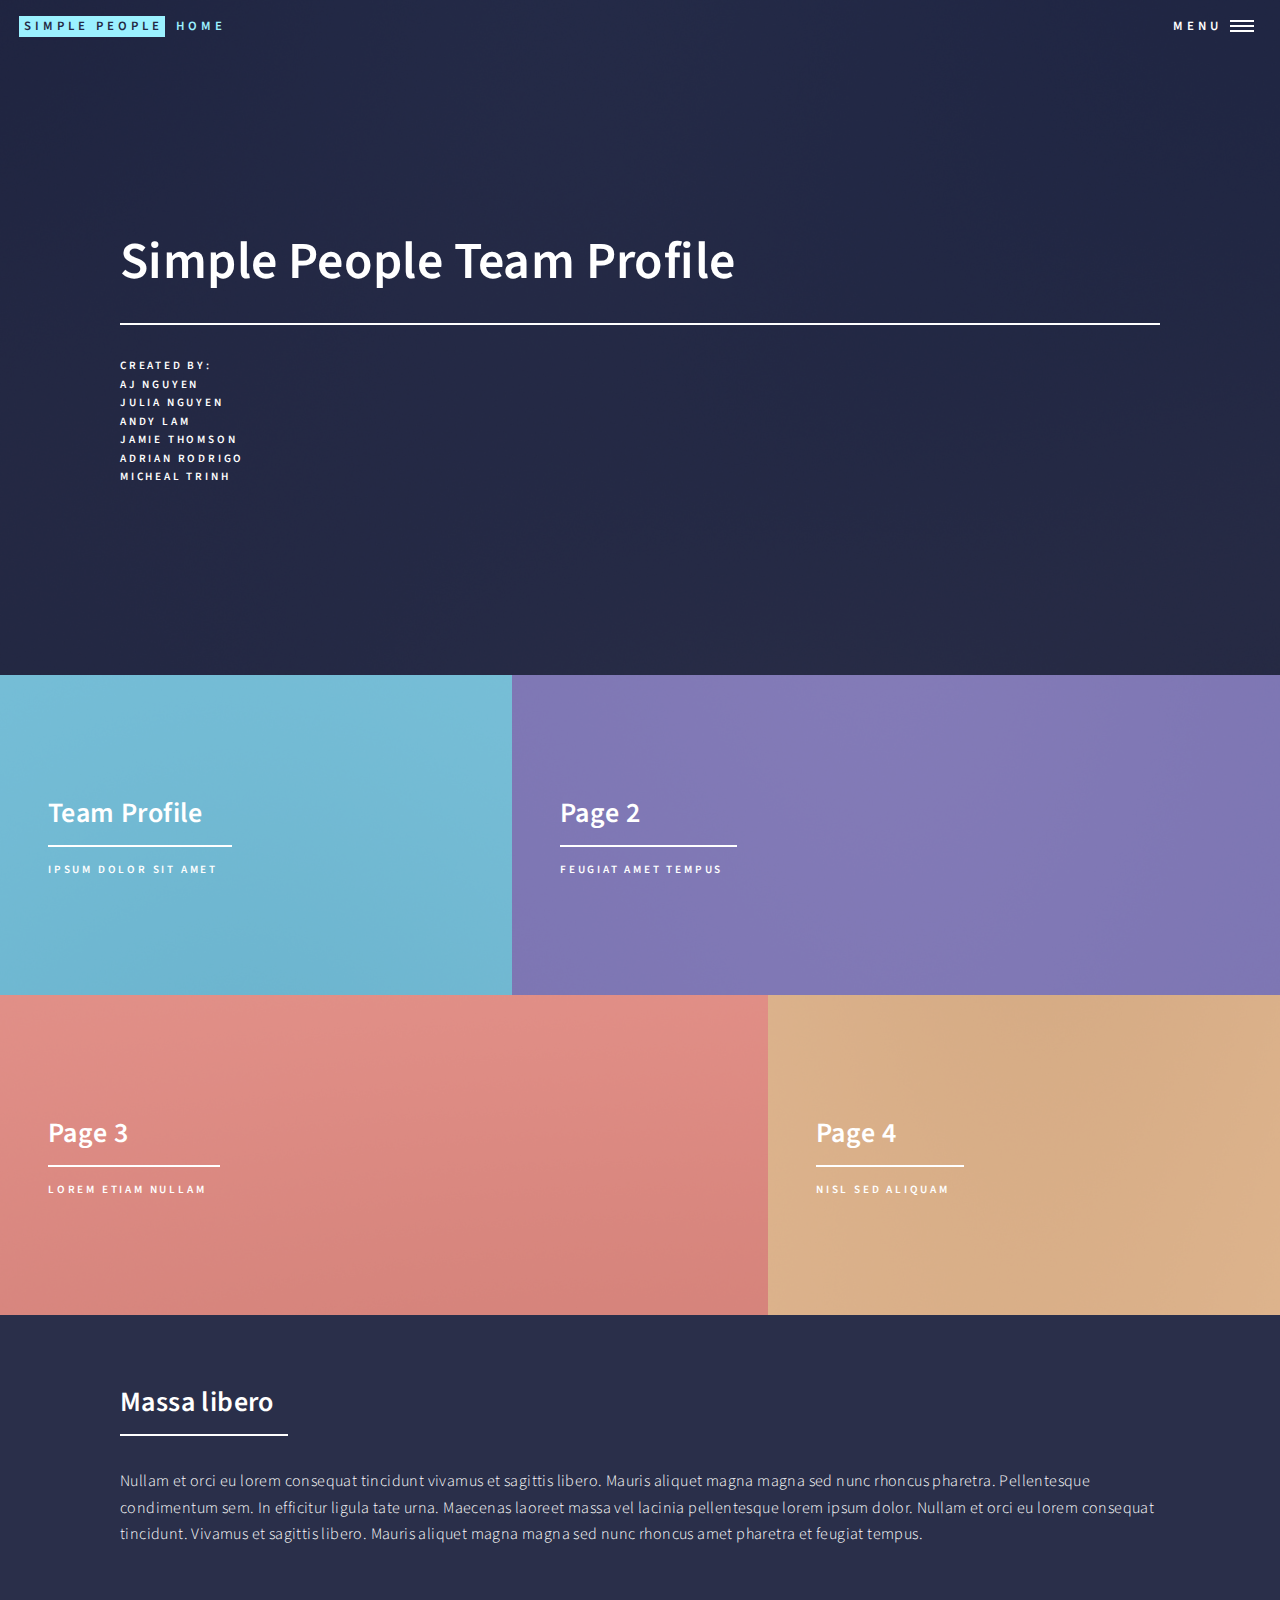
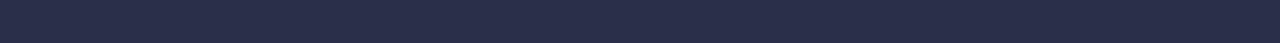
==== index.html @ db87f565 "remove Forty folder" ====
<!DOCTYPE HTML>
<!--
	Forty by HTML5 UP
	html5up.net | @ajlkn
	Free for personal and commercial use under the CCA 3.0 license (html5up.net/license)
-->
<html>
	<head>
		<title>Simple People - Home</title>
		<meta charset="utf-8" />
		<meta name="viewport" content="width=device-width, initial-scale=1, user-scalable=no" />
		<link rel="stylesheet" href="assets/css/main.css" />
		<noscript><link rel="stylesheet" href="assets/css/noscript.css" /></noscript>
	</head>
	<body class="is-preload">

		<!-- Wrapper -->
			<div id="wrapper">

				<!-- Header -->
					<header id="header" class="alt">
						<a href="index.html" class="logo"><strong>Simple People</strong> <span>Home</span></a>
						<nav>
							<a href="#menu">Menu</a>
						</nav>
					</header>

				<!-- Menu -->
					<nav id="menu">
						<ul class="links">
							<li><a href="index.html">Home</a></li>
							<li><a href="Team Profile.html">Team Profile</a></li>
							<li><a href="Page 2.html">Page 2</a></li>
							<li><a href="Page 3.html">Page 3</a></li>
							<li><a href="Page 4.html">Page 4</a></li>
						</ul>
						<ul class="actions stacked">
							<li><a href="#" class="button primary fit">Get Started</a></li>
							<li><a href="#" class="button fit">Log In</a></li>
						</ul>
					</nav>

				<!-- Banner -->
					<section id="banner" class="major">
						<div class="inner">
							<header class="major">
								<h1>Simple People Team Profile</h1>
							</header>
							<div class="content">
								<p>Created By:<br />
								AJ Nguyen<br/>
								Julia Nguyen<br/>
								Andy Lam<br/>
								Jamie Thomson<br/>
								Adrian Rodrigo<br/>
								Micheal Trinh<br/>
								</p>
							</div>
						</div>
					</section>

				<!-- Main -->
					<div id="main">

						<!-- One -->
							<section id="one" class="tiles">
								<article>
									<span class="image">
										<img src="images/pic01.jpg" alt="" />
									</span>
									<header class="major">
										<h3><a href="Team Profile.html" class="link">Team Profile</a></h3>
										<p>Ipsum dolor sit amet</p>
									</header>
								</article>
								<article>
									<span class="image">
										<img src="images/pic02.jpg" alt="" />
									</span>
									<header class="major">
										<h3><a href="Page 2.html" class="link">Page 2</a></h3>
										<p>feugiat amet tempus</p>
									</header>
								</article>
								<article>
									<span class="image">
										<img src="images/pic03.jpg" alt="" />
									</span>
									<header class="major">
										<h3><a href="Page 3.html" class="link">Page 3</a></h3>
										<p>Lorem etiam nullam</p>
									</header>
								</article>
								<article>
									<span class="image">
										<img src="images/pic04.jpg" alt="" />
									</span>
									<header class="major">
										<h3><a href="Page 4.html" class="link">Page 4</a></h3>
										<p>Nisl sed aliquam</p>
									<!--</header>
								</article>
								<article>
									<span class="image">
										<img src="images/pic05.jpg" alt="" />
									</span>
									<header class="major">
										<h3><a href="landing.html" class="link">Consequat</a></h3>
										<p>Ipsum dolor sit amet</p>
									</header>
								</article>
								<article>
									<span class="image">
										<img src="images/pic06.jpg" alt="" />
									</span>
									<header class="major">
										<h3><a href="landing.html" class="link">Etiam</a></h3>
										<p>Feugiat amet tempus</p>-->
									</header>
								</article>
							</section>

						<!-- Two -->
							<section id="two">
								<div class="inner">
									<header class="major">
										<h2>Massa libero</h2>
									</header>
									<p>Nullam et orci eu lorem consequat tincidunt vivamus et sagittis libero. Mauris aliquet magna magna sed nunc rhoncus pharetra. Pellentesque condimentum sem. In efficitur ligula tate urna. Maecenas laoreet massa vel lacinia pellentesque lorem ipsum dolor. Nullam et orci eu lorem consequat tincidunt. Vivamus et sagittis libero. Mauris aliquet magna magna sed nunc rhoncus amet pharetra et feugiat tempus.</p>
									<ul class="actions">
									</ul>
								</div>
							</section>

					</div>

				

		<!-- Scripts -->
			<script src="assets/js/jquery.min.js"></script>
			<script src="assets/js/jquery.scrolly.min.js"></script>
			<script src="assets/js/jquery.scrollex.min.js"></script>
			<script src="assets/js/browser.min.js"></script>
			<script src="assets/js/breakpoints.min.js"></script>
			<script src="assets/js/util.js"></script>
			<script src="assets/js/main.js"></script>

	</body>
</html>
---- assets/css/main.css ----
@import url(font-awesome.min.css);
@import url("https://fonts.googleapis.com/css?family=Source+Sans+Pro:300,300italic,600,600italic");

/*
	Forty by HTML5 UP
	html5up.net | @ajlkn
	Free for personal and commercial use under the CCA 3.0 license (html5up.net/license)
*/

html, body, div, span, applet, object,
iframe, h1, h2, h3, h4, h5, h6, p, blockquote,
pre, a, abbr, acronym, address, big, cite,
code, del, dfn, em, img, ins, kbd, q, s, samp,
small, strike, strong, sub, sup, tt, var, b,
u, i, center, dl, dt, dd, ol, ul, li, fieldset,
form, label, legend, table, caption, tbody,
tfoot, thead, tr, th, td, article, aside,
canvas, details, embed, figure, figcaption,
footer, header, hgroup, menu, nav, output, ruby,
section, summary, time, mark, audio, video {
	margin: 0;
	padding: 0;
	border: 0;
	font-size: 100%;
	font: inherit;
	vertical-align: baseline;}

article, aside, details, figcaption, figure,
footer, header, hgroup, menu, nav, section {
	display: block;}

body {
	line-height: 1;
}

ol, ul {
	list-style: none;
}

blockquote, q {
	quotes: none;
}

	blockquote:before, blockquote:after, q:before, q:after {
		content: '';
		content: none;
	}

table {
	border-collapse: collapse;
	border-spacing: 0;
}

body {
	-webkit-text-size-adjust: none;
}

mark {
	background-color: transparent;
	color: inherit;
}

input::-moz-focus-inner {
	border: 0;
	padding: 0;
}

input, select, textarea {
	-moz-appearance: none;
	-webkit-appearance: none;
	-ms-appearance: none;
	appearance: none;
}

/* Basic */

	@-ms-viewport {
		width: device-width;
	}

	body {
		-ms-overflow-style: scrollbar;
	}

	@media screen and (max-width: 480px) {

		html, body {
			min-width: 320px;
		}

	}

	html {
		box-sizing: border-box;
	}

	*, *:before, *:after {
		box-sizing: inherit;
	}

	body {
		background: #242943;
	}

		body.is-preload *, body.is-preload *:before, body.is-preload *:after {
			-moz-animation: none !important;
			-webkit-animation: none !important;
			-ms-animation: none !important;
			animation: none !important;
			-moz-transition: none !important;
			-webkit-transition: none !important;
			-ms-transition: none !important;
			transition: none !important;
		}

/* Type */

	body, input, select, textarea {
		color: #ffffff;
		font-family: "Source Sans Pro", Helvetica, sans-serif;
		font-size: 17pt;
		font-weight: 300;
		letter-spacing: 0.025em;
		line-height: 1.65;
	}

		@media screen and (max-width: 1680px) {

			body, input, select, textarea {
				font-size: 14pt;
			}

		}

		@media screen and (max-width: 1280px) {

			body, input, select, textarea {
				font-size: 12pt;
			}

		}

		@media screen and (max-width: 360px) {

			body, input, select, textarea {
				font-size: 11pt;
			}

		}

	a {
		-moz-transition: color 0.2s ease-in-out, border-bottom-color 0.2s ease-in-out;
		-webkit-transition: color 0.2s ease-in-out, border-bottom-color 0.2s ease-in-out;
		-ms-transition: color 0.2s ease-in-out, border-bottom-color 0.2s ease-in-out;
		transition: color 0.2s ease-in-out, border-bottom-color 0.2s ease-in-out;
		border-bottom: dotted 1px;
		color: inherit;
		text-decoration: none;
	}

		a:hover {
			border-bottom-color: transparent;
			color: #9bf1ff !important;
		}

		a:active {
			color: #53e3fb !important;
		}

	strong, b {
		color: #ffffff;
		font-weight: 600;
	}

	em, i {
		font-style: italic;
	}

	p {
		margin: 0 0 2em 0;
	}

	h1, h2, h3, h4, h5, h6 {
		color: #ffffff;
		font-weight: 600;
		line-height: 1.65;
		margin: 0 0 1em 0;
	}

		h1 a, h2 a, h3 a, h4 a, h5 a, h6 a {
			color: inherit;
			border-bottom: 0;
		}

	h1 {
		font-size: 2.5em;
	}

	h2 {
		font-size: 1.75em;
	}

	h3 {
		font-size: 1.35em;
	}

	h4 {
		font-size: 1.1em;
	}

	h5 {
		font-size: 0.9em;
	}

	h6 {
		font-size: 0.7em;
	}

	@media screen and (max-width: 736px) {

		h1 {
			font-size: 2em;
		}

		h2 {
			font-size: 1.5em;
		}

		h3 {
			font-size: 1.25em;
		}

	}

	sub {
		font-size: 0.8em;
		position: relative;
		top: 0.5em;
	}

	sup {
		font-size: 0.8em;
		position: relative;
		top: -0.5em;
	}

	blockquote {
		border-left: solid 4px rgba(212, 212, 255, 0.1);
		font-style: italic;
		margin: 0 0 2em 0;
		padding: 0.5em 0 0.5em 2em;
	}

	code {
		background: rgba(212, 212, 255, 0.035);
		font-family: "Courier New", monospace;
		font-size: 0.9em;
		margin: 0 0.25em;
		padding: 0.25em 0.65em;
	}

	pre {
		-webkit-overflow-scrolling: touch;
		font-family: "Courier New", monospace;
		font-size: 0.9em;
		margin: 0 0 2em 0;
	}

		pre code {
			display: block;
			line-height: 1.75;
			padding: 1em 1.5em;
			overflow-x: auto;
		}

	hr {
		border: 0;
		border-bottom: solid 1px rgba(212, 212, 255, 0.1);
		margin: 2em 0;
	}

		hr.major {
			margin: 3em 0;
		}

	.align-left {
		text-align: left;
	}

	.align-center {
		text-align: center;
	}

	.align-right {
		text-align: right;
	}

/* Row */

	.row {
		display: flex;
		flex-wrap: wrap;
		box-sizing: border-box;
		align-items: stretch;
	}

		.row > * {
			box-sizing: border-box;
		}

		.row.gtr-uniform > * > :last-child {
			margin-bottom: 0;
		}

		.row.aln-left {
			justify-content: flex-start;
		}

		.row.aln-center {
			justify-content: center;
		}

		.row.aln-right {
			justify-content: flex-end;
		}

		.row.aln-top {
			align-items: flex-start;
		}

		.row.aln-middle {
			align-items: center;
		}

		.row.aln-bottom {
			align-items: flex-end;
		}

		.row > .imp {
			order: -1;
		}

		.row > .col-1 {
			width: 8.3333333333%;
		}

		.row > .off-1 {
			margin-left: 8.3333333333%;
		}

		.row > .col-2 {
			width: 16.6666666667%;
		}

		.row > .off-2 {
			margin-left: 16.6666666667%;
		}

		.row > .col-3 {
			width: 25%;
		}

		.row > .off-3 {
			margin-left: 25%;
		}

		.row > .col-4 {
			width: 33.3333333333%;
		}

		.row > .off-4 {
			margin-left: 33.3333333333%;
		}

		.row > .col-5 {
			width: 41.6666666667%;
		}

		.row > .off-5 {
			margin-left: 41.6666666667%;
		}

		.row > .col-6 {
			width: 50%;
		}

		.row > .off-6 {
			margin-left: 50%;
		}

		.row > .col-7 {
			width: 58.3333333333%;
		}

		.row > .off-7 {
			margin-left: 58.3333333333%;
		}

		.row > .col-8 {
			width: 66.6666666667%;
		}

		.row > .off-8 {
			margin-left: 66.6666666667%;
		}

		.row > .col-9 {
			width: 75%;
		}

		.row > .off-9 {
			margin-left: 75%;
		}

		.row > .col-10 {
			width: 83.3333333333%;
		}

		.row > .off-10 {
			margin-left: 83.3333333333%;
		}

		.row > .col-11 {
			width: 91.6666666667%;
		}

		.row > .off-11 {
			margin-left: 91.6666666667%;
		}

		.row > .col-12 {
			width: 100%;
		}

		.row > .off-12 {
			margin-left: 100%;
		}

		.row.gtr-0 {
			margin-top: 0;
			margin-left: 0em;
		}

			.row.gtr-0 > * {
				padding: 0 0 0 0em;
			}

			.row.gtr-0.gtr-uniform {
				margin-top: 0em;
			}

				.row.gtr-0.gtr-uniform > * {
					padding-top: 0em;
				}

		.row.gtr-25 {
			margin-top: 0;
			margin-left: -0.5em;
		}

			.row.gtr-25 > * {
				padding: 0 0 0 0.5em;
			}

			.row.gtr-25.gtr-uniform {
				margin-top: -0.5em;
			}

				.row.gtr-25.gtr-uniform > * {
					padding-top: 0.5em;
				}

		.row.gtr-50 {
			margin-top: 0;
			margin-left: -1em;
		}

			.row.gtr-50 > * {
				padding: 0 0 0 1em;
			}

			.row.gtr-50.gtr-uniform {
				margin-top: -1em;
			}

				.row.gtr-50.gtr-uniform > * {
					padding-top: 1em;
				}

		.row {
			margin-top: 0;
			margin-left: -2em;
		}

			.row > * {
				padding: 0 0 0 2em;
			}

			.row.gtr-uniform {
				margin-top: -2em;
			}

				.row.gtr-uniform > * {
					padding-top: 2em;
				}

		.row.gtr-150 {
			margin-top: 0;
			margin-left: -3em;
		}

			.row.gtr-150 > * {
				padding: 0 0 0 3em;
			}

			.row.gtr-150.gtr-uniform {
				margin-top: -3em;
			}

				.row.gtr-150.gtr-uniform > * {
					padding-top: 3em;
				}

		.row.gtr-200 {
			margin-top: 0;
			margin-left: -4em;
		}

			.row.gtr-200 > * {
				padding: 0 0 0 4em;
			}

			.row.gtr-200.gtr-uniform {
				margin-top: -4em;
			}

				.row.gtr-200.gtr-uniform > * {
					padding-top: 4em;
				}

		@media screen and (max-width: 1680px) {

			.row {
				display: flex;
				flex-wrap: wrap;
				box-sizing: border-box;
				align-items: stretch;
			}

				.row > * {
					box-sizing: border-box;
				}

				.row.gtr-uniform > * > :last-child {
					margin-bottom: 0;
				}

				.row.aln-left {
					justify-content: flex-start;
				}

				.row.aln-center {
					justify-content: center;
				}

				.row.aln-right {
					justify-content: flex-end;
				}

				.row.aln-top {
					align-items: flex-start;
				}

				.row.aln-middle {
					align-items: center;
				}

				.row.aln-bottom {
					align-items: flex-end;
				}

				.row > .imp-xlarge {
					order: -1;
				}

				.row > .col-1-xlarge {
					width: 8.3333333333%;
				}

				.row > .off-1-xlarge {
					margin-left: 8.3333333333%;
				}

				.row > .col-2-xlarge {
					width: 16.6666666667%;
				}

				.row > .off-2-xlarge {
					margin-left: 16.6666666667%;
				}

				.row > .col-3-xlarge {
					width: 25%;
				}

				.row > .off-3-xlarge {
					margin-left: 25%;
				}

				.row > .col-4-xlarge {
					width: 33.3333333333%;
				}

				.row > .off-4-xlarge {
					margin-left: 33.3333333333%;
				}

				.row > .col-5-xlarge {
					width: 41.6666666667%;
				}

				.row > .off-5-xlarge {
					margin-left: 41.6666666667%;
				}

				.row > .col-6-xlarge {
					width: 50%;
				}

				.row > .off-6-xlarge {
					margin-left: 50%;
				}

				.row > .col-7-xlarge {
					width: 58.3333333333%;
				}

				.row > .off-7-xlarge {
					margin-left: 58.3333333333%;
				}

				.row > .col-8-xlarge {
					width: 66.6666666667%;
				}

				.row > .off-8-xlarge {
					margin-left: 66.6666666667%;
				}

				.row > .col-9-xlarge {
					width: 75%;
				}

				.row > .off-9-xlarge {
					margin-left: 75%;
				}

				.row > .col-10-xlarge {
					width: 83.3333333333%;
				}

				.row > .off-10-xlarge {
					margin-left: 83.3333333333%;
				}

				.row > .col-11-xlarge {
					width: 91.6666666667%;
				}

				.row > .off-11-xlarge {
					margin-left: 91.6666666667%;
				}

				.row > .col-12-xlarge {
					width: 100%;
				}

				.row > .off-12-xlarge {
					margin-left: 100%;
				}

				.row.gtr-0 {
					margin-top: 0;
					margin-left: 0em;
				}

					.row.gtr-0 > * {
						padding: 0 0 0 0em;
					}

					.row.gtr-0.gtr-uniform {
						margin-top: 0em;
					}

						.row.gtr-0.gtr-uniform > * {
							padding-top: 0em;
						}

				.row.gtr-25 {
					margin-top: 0;
					margin-left: -0.5em;
				}

					.row.gtr-25 > * {
						padding: 0 0 0 0.5em;
					}

					.row.gtr-25.gtr-uniform {
						margin-top: -0.5em;
					}

						.row.gtr-25.gtr-uniform > * {
							padding-top: 0.5em;
						}

				.row.gtr-50 {
					margin-top: 0;
					margin-left: -1em;
				}

					.row.gtr-50 > * {
						padding: 0 0 0 1em;
					}

					.row.gtr-50.gtr-uniform {
						margin-top: -1em;
					}

						.row.gtr-50.gtr-uniform > * {
							padding-top: 1em;
						}

				.row {
					margin-top: 0;
					margin-left: -2em;
				}

					.row > * {
						padding: 0 0 0 2em;
					}

					.row.gtr-uniform {
						margin-top: -2em;
					}

						.row.gtr-uniform > * {
							padding-top: 2em;
						}

				.row.gtr-150 {
					margin-top: 0;
					margin-left: -3em;
				}

					.row.gtr-150 > * {
						padding: 0 0 0 3em;
					}

					.row.gtr-150.gtr-uniform {
						margin-top: -3em;
					}

						.row.gtr-150.gtr-uniform > * {
							padding-top: 3em;
						}

				.row.gtr-200 {
					margin-top: 0;
					margin-left: -4em;
				}

					.row.gtr-200 > * {
						padding: 0 0 0 4em;
					}

					.row.gtr-200.gtr-uniform {
						margin-top: -4em;
					}

						.row.gtr-200.gtr-uniform > * {
							padding-top: 4em;
						}

		}

		@media screen and (max-width: 1280px) {

			.row {
				display: flex;
				flex-wrap: wrap;
				box-sizing: border-box;
				align-items: stretch;
			}

				.row > * {
					box-sizing: border-box;
				}

				.row.gtr-uniform > * > :last-child {
					margin-bottom: 0;
				}

				.row.aln-left {
					justify-content: flex-start;
				}

				.row.aln-center {
					justify-content: center;
				}

				.row.aln-right {
					justify-content: flex-end;
				}

				.row.aln-top {
					align-items: flex-start;
				}

				.row.aln-middle {
					align-items: center;
				}

				.row.aln-bottom {
					align-items: flex-end;
				}

				.row > .imp-large {
					order: -1;
				}

				.row > .col-1-large {
					width: 8.3333333333%;
				}

				.row > .off-1-large {
					margin-left: 8.3333333333%;
				}

				.row > .col-2-large {
					width: 16.6666666667%;
				}

				.row > .off-2-large {
					margin-left: 16.6666666667%;
				}

				.row > .col-3-large {
					width: 25%;
				}

				.row > .off-3-large {
					margin-left: 25%;
				}

				.row > .col-4-large {
					width: 33.3333333333%;
				}

				.row > .off-4-large {
					margin-left: 33.3333333333%;
				}

				.row > .col-5-large {
					width: 41.6666666667%;
				}

				.row > .off-5-large {
					margin-left: 41.6666666667%;
				}

				.row > .col-6-large {
					width: 50%;
				}

				.row > .off-6-large {
					margin-left: 50%;
				}

				.row > .col-7-large {
					width: 58.3333333333%;
				}

				.row > .off-7-large {
					margin-left: 58.3333333333%;
				}

				.row > .col-8-large {
					width: 66.6666666667%;
				}

				.row > .off-8-large {
					margin-left: 66.6666666667%;
				}

				.row > .col-9-large {
					width: 75%;
				}

				.row > .off-9-large {
					margin-left: 75%;
				}

				.row > .col-10-large {
					width: 83.3333333333%;
				}

				.row > .off-10-large {
					margin-left: 83.3333333333%;
				}

				.row > .col-11-large {
					width: 91.6666666667%;
				}

				.row > .off-11-large {
					margin-left: 91.6666666667%;
				}

				.row > .col-12-large {
					width: 100%;
				}

				.row > .off-12-large {
					margin-left: 100%;
				}

				.row.gtr-0 {
					margin-top: 0;
					margin-left: 0em;
				}

					.row.gtr-0 > * {
						padding: 0 0 0 0em;
					}

					.row.gtr-0.gtr-uniform {
						margin-top: 0em;
					}

						.row.gtr-0.gtr-uniform > * {
							padding-top: 0em;
						}

				.row.gtr-25 {
					margin-top: 0;
					margin-left: -0.375em;
				}

					.row.gtr-25 > * {
						padding: 0 0 0 0.375em;
					}

					.row.gtr-25.gtr-uniform {
						margin-top: -0.375em;
					}

						.row.gtr-25.gtr-uniform > * {
							padding-top: 0.375em;
						}

				.row.gtr-50 {
					margin-top: 0;
					margin-left: -0.75em;
				}

					.row.gtr-50 > * {
						padding: 0 0 0 0.75em;
					}

					.row.gtr-50.gtr-uniform {
						margin-top: -0.75em;
					}

						.row.gtr-50.gtr-uniform > * {
							padding-top: 0.75em;
						}

				.row {
					margin-top: 0;
					margin-left: -1.5em;
				}

					.row > * {
						padding: 0 0 0 1.5em;
					}

					.row.gtr-uniform {
						margin-top: -1.5em;
					}

						.row.gtr-uniform > * {
							padding-top: 1.5em;
						}

				.row.gtr-150 {
					margin-top: 0;
					margin-left: -2.25em;
				}

					.row.gtr-150 > * {
						padding: 0 0 0 2.25em;
					}

					.row.gtr-150.gtr-uniform {
						margin-top: -2.25em;
					}

						.row.gtr-150.gtr-uniform > * {
							padding-top: 2.25em;
						}

				.row.gtr-200 {
					margin-top: 0;
					margin-left: -3em;
				}

					.row.gtr-200 > * {
						padding: 0 0 0 3em;
					}

					.row.gtr-200.gtr-uniform {
						margin-top: -3em;
					}

						.row.gtr-200.gtr-uniform > * {
							padding-top: 3em;
						}

		}

		@media screen and (max-width: 980px) {

			.row {
				display: flex;
				flex-wrap: wrap;
				box-sizing: border-box;
				align-items: stretch;
			}

				.row > * {
					box-sizing: border-box;
				}

				.row.gtr-uniform > * > :last-child {
					margin-bottom: 0;
				}

				.row.aln-left {
					justify-content: flex-start;
				}

				.row.aln-center {
					justify-content: center;
				}

				.row.aln-right {
					justify-content: flex-end;
				}

				.row.aln-top {
					align-items: flex-start;
				}

				.row.aln-middle {
					align-items: center;
				}

				.row.aln-bottom {
					align-items: flex-end;
				}

				.row > .imp-medium {
					order: -1;
				}

				.row > .col-1-medium {
					width: 8.3333333333%;
				}

				.row > .off-1-medium {
					margin-left: 8.3333333333%;
				}

				.row > .col-2-medium {
					width: 16.6666666667%;
				}

				.row > .off-2-medium {
					margin-left: 16.6666666667%;
				}

				.row > .col-3-medium {
					width: 25%;
				}

				.row > .off-3-medium {
					margin-left: 25%;
				}

				.row > .col-4-medium {
					width: 33.3333333333%;
				}

				.row > .off-4-medium {
					margin-left: 33.3333333333%;
				}

				.row > .col-5-medium {
					width: 41.6666666667%;
				}

				.row > .off-5-medium {
					margin-left: 41.6666666667%;
				}

				.row > .col-6-medium {
					width: 50%;
				}

				.row > .off-6-medium {
					margin-left: 50%;
				}

				.row > .col-7-medium {
					width: 58.3333333333%;
				}

				.row > .off-7-medium {
					margin-left: 58.3333333333%;
				}

				.row > .col-8-medium {
					width: 66.6666666667%;
				}

				.row > .off-8-medium {
					margin-left: 66.6666666667%;
				}

				.row > .col-9-medium {
					width: 75%;
				}

				.row > .off-9-medium {
					margin-left: 75%;
				}

				.row > .col-10-medium {
					width: 83.3333333333%;
				}

				.row > .off-10-medium {
					margin-left: 83.3333333333%;
				}

				.row > .col-11-medium {
					width: 91.6666666667%;
				}

				.row > .off-11-medium {
					margin-left: 91.6666666667%;
				}

				.row > .col-12-medium {
					width: 100%;
				}

				.row > .off-12-medium {
					margin-left: 100%;
				}

				.row.gtr-0 {
					margin-top: 0;
					margin-left: 0em;
				}

					.row.gtr-0 > * {
						padding: 0 0 0 0em;
					}

					.row.gtr-0.gtr-uniform {
						margin-top: 0em;
					}

						.row.gtr-0.gtr-uniform > * {
							padding-top: 0em;
						}

				.row.gtr-25 {
					margin-top: 0;
					margin-left: -0.375em;
				}

					.row.gtr-25 > * {
						padding: 0 0 0 0.375em;
					}

					.row.gtr-25.gtr-uniform {
						margin-top: -0.375em;
					}

						.row.gtr-25.gtr-uniform > * {
							padding-top: 0.375em;
						}

				.row.gtr-50 {
					margin-top: 0;
					margin-left: -0.75em;
				}

					.row.gtr-50 > * {
						padding: 0 0 0 0.75em;
					}

					.row.gtr-50.gtr-uniform {
						margin-top: -0.75em;
					}

						.row.gtr-50.gtr-uniform > * {
							padding-top: 0.75em;
						}

				.row {
					margin-top: 0;
					margin-left: -1.5em;
				}

					.row > * {
						padding: 0 0 0 1.5em;
					}

					.row.gtr-uniform {
						margin-top: -1.5em;
					}

						.row.gtr-uniform > * {
							padding-top: 1.5em;
						}

				.row.gtr-150 {
					margin-top: 0;
					margin-left: -2.25em;
				}

					.row.gtr-150 > * {
						padding: 0 0 0 2.25em;
					}

					.row.gtr-150.gtr-uniform {
						margin-top: -2.25em;
					}

						.row.gtr-150.gtr-uniform > * {
							padding-top: 2.25em;
						}

				.row.gtr-200 {
					margin-top: 0;
					margin-left: -3em;
				}

					.row.gtr-200 > * {
						padding: 0 0 0 3em;
					}

					.row.gtr-200.gtr-uniform {
						margin-top: -3em;
					}

						.row.gtr-200.gtr-uniform > * {
							padding-top: 3em;
						}

		}

		@media screen and (max-width: 736px) {

			.row {
				display: flex;
				flex-wrap: wrap;
				box-sizing: border-box;
				align-items: stretch;
			}

				.row > * {
					box-sizing: border-box;
				}

				.row.gtr-uniform > * > :last-child {
					margin-bottom: 0;
				}

				.row.aln-left {
					justify-content: flex-start;
				}

				.row.aln-center {
					justify-content: center;
				}

				.row.aln-right {
					justify-content: flex-end;
				}

				.row.aln-top {
					align-items: flex-start;
				}

				.row.aln-middle {
					align-items: center;
				}

				.row.aln-bottom {
					align-items: flex-end;
				}

				.row > .imp-small {
					order: -1;
				}

				.row > .col-1-small {
					width: 8.3333333333%;
				}

				.row > .off-1-small {
					margin-left: 8.3333333333%;
				}

				.row > .col-2-small {
					width: 16.6666666667%;
				}

				.row > .off-2-small {
					margin-left: 16.6666666667%;
				}

				.row > .col-3-small {
					width: 25%;
				}

				.row > .off-3-small {
					margin-left: 25%;
				}

				.row > .col-4-small {
					width: 33.3333333333%;
				}

				.row > .off-4-small {
					margin-left: 33.3333333333%;
				}

				.row > .col-5-small {
					width: 41.6666666667%;
				}

				.row > .off-5-small {
					margin-left: 41.6666666667%;
				}

				.row > .col-6-small {
					width: 50%;
				}

				.row > .off-6-small {
					margin-left: 50%;
				}

				.row > .col-7-small {
					width: 58.3333333333%;
				}

				.row > .off-7-small {
					margin-left: 58.3333333333%;
				}

				.row > .col-8-small {
					width: 66.6666666667%;
				}

				.row > .off-8-small {
					margin-left: 66.6666666667%;
				}

				.row > .col-9-small {
					width: 75%;
				}

				.row > .off-9-small {
					margin-left: 75%;
				}

				.row > .col-10-small {
					width: 83.3333333333%;
				}

				.row > .off-10-small {
					margin-left: 83.3333333333%;
				}

				.row > .col-11-small {
					width: 91.6666666667%;
				}

				.row > .off-11-small {
					margin-left: 91.6666666667%;
				}

				.row > .col-12-small {
					width: 100%;
				}

				.row > .off-12-small {
					margin-left: 100%;
				}

				.row.gtr-0 {
					margin-top: 0;
					margin-left: 0em;
				}

					.row.gtr-0 > * {
						padding: 0 0 0 0em;
					}

					.row.gtr-0.gtr-uniform {
						margin-top: 0em;
					}

						.row.gtr-0.gtr-uniform > * {
							padding-top: 0em;
						}

				.row.gtr-25 {
					margin-top: 0;
					margin-left: -0.3125em;
				}

					.row.gtr-25 > * {
						padding: 0 0 0 0.3125em;
					}

					.row.gtr-25.gtr-uniform {
						margin-top: -0.3125em;
					}

						.row.gtr-25.gtr-uniform > * {
							padding-top: 0.3125em;
						}

				.row.gtr-50 {
					margin-top: 0;
					margin-left: -0.625em;
				}

					.row.gtr-50 > * {
						padding: 0 0 0 0.625em;
					}

					.row.gtr-50.gtr-uniform {
						margin-top: -0.625em;
					}

						.row.gtr-50.gtr-uniform > * {
							padding-top: 0.625em;
						}

				.row {
					margin-top: 0;
					margin-left: -1.25em;
				}

					.row > * {
						padding: 0 0 0 1.25em;
					}

					.row.gtr-uniform {
						margin-top: -1.25em;
					}

						.row.gtr-uniform > * {
							padding-top: 1.25em;
						}

				.row.gtr-150 {
					margin-top: 0;
					margin-left: -1.875em;
				}

					.row.gtr-150 > * {
						padding: 0 0 0 1.875em;
					}

					.row.gtr-150.gtr-uniform {
						margin-top: -1.875em;
					}

						.row.gtr-150.gtr-uniform > * {
							padding-top: 1.875em;
						}

				.row.gtr-200 {
					margin-top: 0;
					margin-left: -2.5em;
				}

					.row.gtr-200 > * {
						padding: 0 0 0 2.5em;
					}

					.row.gtr-200.gtr-uniform {
						margin-top: -2.5em;
					}

						.row.gtr-200.gtr-uniform > * {
							padding-top: 2.5em;
						}

		}

		@media screen and (max-width: 480px) {

			.row {
				display: flex;
				flex-wrap: wrap;
				box-sizing: border-box;
				align-items: stretch;
			}

				.row > * {
					box-sizing: border-box;
				}

				.row.gtr-uniform > * > :last-child {
					margin-bottom: 0;
				}

				.row.aln-left {
					justify-content: flex-start;
				}

				.row.aln-center {
					justify-content: center;
				}

				.row.aln-right {
					justify-content: flex-end;
				}

				.row.aln-top {
					align-items: flex-start;
				}

				.row.aln-middle {
					align-items: center;
				}

				.row.aln-bottom {
					align-items: flex-end;
				}

				.row > .imp-xsmall {
					order: -1;
				}

				.row > .col-1-xsmall {
					width: 8.3333333333%;
				}

				.row > .off-1-xsmall {
					margin-left: 8.3333333333%;
				}

				.row > .col-2-xsmall {
					width: 16.6666666667%;
				}

				.row > .off-2-xsmall {
					margin-left: 16.6666666667%;
				}

				.row > .col-3-xsmall {
					width: 25%;
				}

				.row > .off-3-xsmall {
					margin-left: 25%;
				}

				.row > .col-4-xsmall {
					width: 33.3333333333%;
				}

				.row > .off-4-xsmall {
					margin-left: 33.3333333333%;
				}

				.row > .col-5-xsmall {
					width: 41.6666666667%;
				}

				.row > .off-5-xsmall {
					margin-left: 41.6666666667%;
				}

				.row > .col-6-xsmall {
					width: 50%;
				}

				.row > .off-6-xsmall {
					margin-left: 50%;
				}

				.row > .col-7-xsmall {
					width: 58.3333333333%;
				}

				.row > .off-7-xsmall {
					margin-left: 58.3333333333%;
				}

				.row > .col-8-xsmall {
					width: 66.6666666667%;
				}

				.row > .off-8-xsmall {
					margin-left: 66.6666666667%;
				}

				.row > .col-9-xsmall {
					width: 75%;
				}

				.row > .off-9-xsmall {
					margin-left: 75%;
				}

				.row > .col-10-xsmall {
					width: 83.3333333333%;
				}

				.row > .off-10-xsmall {
					margin-left: 83.3333333333%;
				}

				.row > .col-11-xsmall {
					width: 91.6666666667%;
				}

				.row > .off-11-xsmall {
					margin-left: 91.6666666667%;
				}

				.row > .col-12-xsmall {
					width: 100%;
				}

				.row > .off-12-xsmall {
					margin-left: 100%;
				}

				.row.gtr-0 {
					margin-top: 0;
					margin-left: 0em;
				}

					.row.gtr-0 > * {
						padding: 0 0 0 0em;
					}

					.row.gtr-0.gtr-uniform {
						margin-top: 0em;
					}

						.row.gtr-0.gtr-uniform > * {
							padding-top: 0em;
						}

				.row.gtr-25 {
					margin-top: 0;
					margin-left: -0.3125em;
				}

					.row.gtr-25 > * {
						padding: 0 0 0 0.3125em;
					}

					.row.gtr-25.gtr-uniform {
						margin-top: -0.3125em;
					}

						.row.gtr-25.gtr-uniform > * {
							padding-top: 0.3125em;
						}

				.row.gtr-50 {
					margin-top: 0;
					margin-left: -0.625em;
				}

					.row.gtr-50 > * {
						padding: 0 0 0 0.625em;
					}

					.row.gtr-50.gtr-uniform {
						margin-top: -0.625em;
					}

						.row.gtr-50.gtr-uniform > * {
							padding-top: 0.625em;
						}

				.row {
					margin-top: 0;
					margin-left: -1.25em;
				}

					.row > * {
						padding: 0 0 0 1.25em;
					}

					.row.gtr-uniform {
						margin-top: -1.25em;
					}

						.row.gtr-uniform > * {
							padding-top: 1.25em;
						}

				.row.gtr-150 {
					margin-top: 0;
					margin-left: -1.875em;
				}

					.row.gtr-150 > * {
						padding: 0 0 0 1.875em;
					}

					.row.gtr-150.gtr-uniform {
						margin-top: -1.875em;
					}

						.row.gtr-150.gtr-uniform > * {
							padding-top: 1.875em;
						}

				.row.gtr-200 {
					margin-top: 0;
					margin-left: -2.5em;
				}

					.row.gtr-200 > * {
						padding: 0 0 0 2.5em;
					}

					.row.gtr-200.gtr-uniform {
						margin-top: -2.5em;
					}

						.row.gtr-200.gtr-uniform > * {
							padding-top: 2.5em;
						}

		}

/* Section/Article */

	section.special, article.special {
		text-align: center;
	}

	header.major {
		width: -moz-max-content;
		width: -webkit-max-content;
		width: -ms-max-content;
		width: max-content;
		margin-bottom: 2em;
	}

		header.major > :first-child {
			margin-bottom: 0;
			width: calc(100% + 0.5em);
		}

			header.major > :first-child:after {
				content: '';
				background-color: #ffffff;
				display: block;
				height: 2px;
				margin: 0.325em 0 0.5em 0;
				width: 100%;
			}

		header.major > p {
			font-size: 0.7em;
			font-weight: 600;
			letter-spacing: 0.25em;
			margin-bottom: 0;
			text-transform: uppercase;
		}

		body.is-ie header.major > :first-child:after {
			max-width: 9em;
		}

		body.is-ie header.major > h1:after {
			max-width: 100% !important;
		}

	@media screen and (max-width: 736px) {

		header.major > p br {
			display: none;
		}

	}

/* Form */

	form {
		margin: 0 0 2em 0;
	}

		form > :last-child {
			margin-bottom: 0;
		}

		form > .fields {
			display: -moz-flex;
			display: -webkit-flex;
			display: -ms-flex;
			display: flex;
			-moz-flex-wrap: wrap;
			-webkit-flex-wrap: wrap;
			-ms-flex-wrap: wrap;
			flex-wrap: wrap;
			width: calc(100% + 3em);
			margin: -1.5em 0 2em -1.5em;
		}

			form > .fields > .field {
				-moz-flex-grow: 0;
				-webkit-flex-grow: 0;
				-ms-flex-grow: 0;
				flex-grow: 0;
				-moz-flex-shrink: 0;
				-webkit-flex-shrink: 0;
				-ms-flex-shrink: 0;
				flex-shrink: 0;
				padding: 1.5em 0 0 1.5em;
				width: calc(100% - 1.5em);
			}

				form > .fields > .field.half {
					width: calc(50% - 0.75em);
				}

				form > .fields > .field.third {
					width: calc(100%/3 - 0.5em);
				}

				form > .fields > .field.quarter {
					width: calc(25% - 0.375em);
				}

		@media screen and (max-width: 480px) {

			form > .fields {
				width: calc(100% + 3em);
				margin: -1.5em 0 2em -1.5em;
			}

				form > .fields > .field {
					padding: 1.5em 0 0 1.5em;
					width: calc(100% - 1.5em);
				}

					form > .fields > .field.half {
						width: calc(100% - 1.5em);
					}

					form > .fields > .field.third {
						width: calc(100% - 1.5em);
					}

					form > .fields > .field.quarter {
						width: calc(100% - 1.5em);
					}

		}

	label {
		color: #ffffff;
		display: block;
		font-size: 0.8em;
		font-weight: 600;
		letter-spacing: 0.25em;
		margin: 0 0 1em 0;
		text-transform: uppercase;
	}

	input[type="text"],
	input[type="password"],
	input[type="email"],
	input[type="tel"],
	input[type="search"],
	input[type="url"],
	select,
	textarea {
		-moz-appearance: none;
		-webkit-appearance: none;
		-ms-appearance: none;
		appearance: none;
		background: rgba(212, 212, 255, 0.035);
		border: none;
		border-radius: 0;
		color: inherit;
		display: block;
		outline: 0;
		padding: 0 1em;
		text-decoration: none;
		width: 100%;
	}

		input[type="text"]:invalid,
		input[type="password"]:invalid,
		input[type="email"]:invalid,
		input[type="tel"]:invalid,
		input[type="search"]:invalid,
		input[type="url"]:invalid,
		select:invalid,
		textarea:invalid {
			box-shadow: none;
		}

		input[type="text"]:focus,
		input[type="password"]:focus,
		input[type="email"]:focus,
		input[type="tel"]:focus,
		input[type="search"]:focus,
		input[type="url"]:focus,
		select:focus,
		textarea:focus {
			border-color: #9bf1ff;
			box-shadow: 0 0 0 2px #9bf1ff;
		}

	select {
		background-image: url("data:image/svg+xml;charset=utf8,%3Csvg xmlns='http://www.w3.org/2000/svg' width='40' height='40' preserveAspectRatio='none' viewBox='0 0 40 40'%3E%3Cpath d='M9.4,12.3l10.4,10.4l10.4-10.4c0.2-0.2,0.5-0.4,0.9-0.4c0.3,0,0.6,0.1,0.9,0.4l3.3,3.3c0.2,0.2,0.4,0.5,0.4,0.9 c0,0.4-0.1,0.6-0.4,0.9L20.7,31.9c-0.2,0.2-0.5,0.4-0.9,0.4c-0.3,0-0.6-0.1-0.9-0.4L4.3,17.3c-0.2-0.2-0.4-0.5-0.4-0.9 c0-0.4,0.1-0.6,0.4-0.9l3.3-3.3c0.2-0.2,0.5-0.4,0.9-0.4S9.1,12.1,9.4,12.3z' fill='rgba(212, 212, 255, 0.1)' /%3E%3C/svg%3E");
		background-size: 1.25rem;
		background-repeat: no-repeat;
		background-position: calc(100% - 1rem) center;
		height: 2.75em;
		padding-right: 2.75em;
		text-overflow: ellipsis;
	}

		select option {
			color: #ffffff;
			background: #242943;
		}

		select:focus::-ms-value {
			background-color: transparent;
		}

		select::-ms-expand {
			display: none;
		}

	input[type="text"],
	input[type="password"],
	input[type="email"],
	input[type="tel"],
	input[type="search"],
	input[type="url"],
	select {
		height: 2.75em;
	}

	textarea {
		padding: 0.75em 1em;
	}

	input[type="checkbox"],
	input[type="radio"] {
		-moz-appearance: none;
		-webkit-appearance: none;
		-ms-appearance: none;
		appearance: none;
		display: block;
		float: left;
		margin-right: -2em;
		opacity: 0;
		width: 1em;
		z-index: -1;
	}

		input[type="checkbox"] + label,
		input[type="radio"] + label {
			text-decoration: none;
			color: #ffffff;
			cursor: pointer;
			display: inline-block;
			font-weight: 300;
			padding-left: 2.65em;
			padding-right: 0.75em;
			position: relative;
		}

			input[type="checkbox"] + label:before,
			input[type="radio"] + label:before {
				-moz-osx-font-smoothing: grayscale;
				-webkit-font-smoothing: antialiased;
				font-family: FontAwesome;
				font-style: normal;
				font-weight: normal;
				text-transform: none !important;
			}

			input[type="checkbox"] + label:before,
			input[type="radio"] + label:before {
				background: rgba(212, 212, 255, 0.035);
				content: '';
				display: inline-block;
				height: 1.65em;
				left: 0;
				letter-spacing: 0;
				line-height: 1.58125em;
				position: absolute;
				text-align: center;
				top: 0;
				width: 1.65em;
			}

		input[type="checkbox"]:checked + label:before,
		input[type="radio"]:checked + label:before {
			background: #ffffff;
			border-color: #9bf1ff;
			content: '\f00c';
			color: #242943;
		}

		input[type="checkbox"]:focus + label:before,
		input[type="radio"]:focus + label:before {
			box-shadow: 0 0 0 2px #9bf1ff;
		}

	input[type="radio"] + label:before {
		border-radius: 100%;
	}

	::-webkit-input-placeholder {
		color: rgba(244, 244, 255, 0.2) !important;
		opacity: 1.0;
	}

	:-moz-placeholder {
		color: rgba(244, 244, 255, 0.2) !important;
		opacity: 1.0;
	}

	::-moz-placeholder {
		color: rgba(244, 244, 255, 0.2) !important;
		opacity: 1.0;
	}

	:-ms-input-placeholder {
		color: rgba(244, 244, 255, 0.2) !important;
		opacity: 1.0;
	}

/* Box */

	.box {
		border: solid 1px rgba(212, 212, 255, 0.1);
		margin-bottom: 2em;
		padding: 1.5em;
	}

		.box > :last-child,
		.box > :last-child > :last-child,
		.box > :last-child > :last-child > :last-child {
			margin-bottom: 0;
		}

		.box.alt {
			border: 0;
			border-radius: 0;
			padding: 0;
		}

/* Icon */

	.icon {
		text-decoration: none;
		border-bottom: none;
		position: relative;
	}

		.icon:before {
			-moz-osx-font-smoothing: grayscale;
			-webkit-font-smoothing: antialiased;
			font-family: FontAwesome;
			font-style: normal;
			font-weight: normal;
			text-transform: none !important;
		}

		.icon > .label {
			display: none;
		}

		.icon.alt:before {
			background-color: #ffffff;
			border-radius: 100%;
			color: #242943;
			display: inline-block;
			height: 2em;
			line-height: 2em;
			text-align: center;
			width: 2em;
		}

	a.icon.alt:before {
		-moz-transition: background-color 0.2s ease-in-out;
		-webkit-transition: background-color 0.2s ease-in-out;
		-ms-transition: background-color 0.2s ease-in-out;
		transition: background-color 0.2s ease-in-out;
	}

	a.icon.alt:hover:before {
		background-color: #6fc3df;
	}

	a.icon.alt:active:before {
		background-color: #37a6cb;
	}

/* Image */

	.image {
		border: 0;
		display: inline-block;
		position: relative;
	}
		.image img {
			display: block;
		}

		.image.left, .image.right {
			max-width: 30%;
		}

			.image.left img, .image.right img {
				width: 100%;
			}

		.image.left {
			float: left;
			margin: 0 1.5em 1.25em 0;
			top: 0.25em;
		}

		.image.right {
			float: right;
			margin: 0 0 1.25em 1.5em;
			top: 0.25em;
		}

		.image.fit {
			display: block;
			margin: 0 0 2em 0;
			width: 100%;
		}

			.image.fit img {
				width: 100%;
			}

		.image.main {
			display: block;
			margin: 2.5em 0;
			width: 100%;
		}

			.image.main img {
				width: 100%;
			}

			@media screen and (max-width: 736px) {

				.image.main {
					margin: 1.5em 0;
				}

			}

/* List */

	ol {
		list-style: decimal;
		margin: 0 0 2em 0;
		padding-left: 1.25em;
	}

		ol li {
			padding-left: 0.25em;
		}

	ul {
		list-style: disc;
		margin: 0 0 2em 0;
		padding-left: 1em;
	}

		ul li {
			padding-left: 0.5em;
		}

		ul.alt {
			list-style: none;
			padding-left: 0;
		}

			ul.alt li {
				border-top: solid 1px rgba(212, 212, 255, 0.1);
				padding: 0.5em 0;
			}

				ul.alt li:first-child {
					border-top: 0;
					padding-top: 0;
				}

	dl {
		margin: 0 0 2em 0;
	}

		dl dt {
			display: block;
			font-weight: 600;
			margin: 0 0 1em 0;
		}

		dl dd {
			margin-left: 2em;
		}

/* Actions */

	ul.actions {
		display: -moz-flex;
		display: -webkit-flex;
		display: -ms-flex;
		display: flex;
		cursor: default;
		list-style: none;
		margin-left: -1em;
		padding-left: 0;
	}

		ul.actions li {
			padding: 0 0 0 1em;
			vertical-align: middle;
		}

		ul.actions.special {
			-moz-justify-content: center;
			-webkit-justify-content: center;
			-ms-justify-content: center;
			justify-content: center;
			width: 100%;
			margin-left: 0;
		}

			ul.actions.special li:first-child {
				padding-left: 0;
			}

		ul.actions.stacked {
			-moz-flex-direction: column;
			-webkit-flex-direction: column;
			-ms-flex-direction: column;
			flex-direction: column;
			margin-left: 0;
		}

			ul.actions.stacked li {
				padding: 1.3em 0 0 0;
			}

				ul.actions.stacked li:first-child {
					padding-top: 0;
				}

		ul.actions.fit {
			width: calc(100% + 1em);
		}

			ul.actions.fit li {
				-moz-flex-grow: 1;
				-webkit-flex-grow: 1;
				-ms-flex-grow: 1;
				flex-grow: 1;
				-moz-flex-shrink: 1;
				-webkit-flex-shrink: 1;
				-ms-flex-shrink: 1;
				flex-shrink: 1;
				width: 100%;
			}

				ul.actions.fit li > * {
					width: 100%;
				}

			ul.actions.fit.stacked {
				width: 100%;
			}

/* Icons */

	ul.icons {
		cursor: default;
		list-style: none;
		padding-left: 0;
	}

		ul.icons li {
			display: inline-block;
			padding: 0 1em 0 0;
		}

			ul.icons li:last-child {
				padding-right: 0;
			}

		@media screen and (max-width: 736px) {

			ul.icons li {
				padding: 0 0.75em 0 0;
			}

		}

/* Pagination */

	ul.pagination {
		cursor: default;
		list-style: none;
		padding-left: 0;
	}

		ul.pagination li {
			display: inline-block;
			padding-left: 0;
			vertical-align: middle;
		}

			ul.pagination li > .page {
				-moz-transition: background-color 0.2s ease-in-out, color 0.2s ease-in-out;
				-webkit-transition: background-color 0.2s ease-in-out, color 0.2s ease-in-out;
				-ms-transition: background-color 0.2s ease-in-out, color 0.2s ease-in-out;
				transition: background-color 0.2s ease-in-out, color 0.2s ease-in-out;
				border-bottom: 0;
				display: inline-block;
				font-size: 0.8em;
				font-weight: 600;
				height: 1.5em;
				line-height: 1.5em;
				margin: 0 0.125em;
				min-width: 1.5em;
				padding: 0 0.5em;
				text-align: center;
			}

				ul.pagination li > .page.active {
					background-color: #ffffff;
					color: #242943;
				}

					ul.pagination li > .page.active:hover {
						background-color: #9bf1ff;
						color: #242943 !important;
					}

					ul.pagination li > .page.active:active {
						background-color: #53e3fb;
					}

			ul.pagination li:first-child {
				padding-right: 0.75em;
			}

			ul.pagination li:last-child {
				padding-left: 0.75em;
			}

		@media screen and (max-width: 480px) {

			ul.pagination li:nth-child(n+2):nth-last-child(n+2) {
				display: none;
			}

			ul.pagination li:first-child {
				padding-right: 0;
			}

		}

/* Table */

	.table-wrapper {
		-webkit-overflow-scrolling: touch;
		overflow-x: auto;
	}

	table {
		margin: 0 0 2em 0;
		width: 100%;
	}

		table tbody tr {
			border: solid 1px rgba(212, 212, 255, 0.1);
			border-left: 0;
			border-right: 0;
		}

			table tbody tr:nth-child(2n + 1) {
				background-color: rgba(212, 212, 255, 0.035);
			}

		table td {
			padding: 0.75em 0.75em;
		}

		table th {
			color: #ffffff;
			font-size: 0.9em;
			font-weight: 600;
			padding: 0 0.75em 0.75em 0.75em;
			text-align: left;
		}

		table thead {
			border-bottom: solid 2px rgba(212, 212, 255, 0.1);
		}

		table tfoot {
			border-top: solid 2px rgba(212, 212, 255, 0.1);
		}

		table.alt {
			border-collapse: separate;
		}

			table.alt tbody tr td {
				border: solid 1px rgba(212, 212, 255, 0.1);
				border-left-width: 0;
				border-top-width: 0;
			}

				table.alt tbody tr td:first-child {
					border-left-width: 1px;
				}

			table.alt tbody tr:first-child td {
				border-top-width: 1px;
			}

			table.alt thead {
				border-bottom: 0;
			}

			table.alt tfoot {
				border-top: 0;
			}

/* Button */

	input[type="submit"],
	input[type="reset"],
	input[type="button"],
	button,
	.button {
		-moz-appearance: none;
		-webkit-appearance: none;
		-ms-appearance: none;
		appearance: none;
		-moz-transition: background-color 0.2s ease-in-out, box-shadow 0.2s ease-in-out, color 0.2s ease-in-out;
		-webkit-transition: background-color 0.2s ease-in-out, box-shadow 0.2s ease-in-out, color 0.2s ease-in-out;
		-ms-transition: background-color 0.2s ease-in-out, box-shadow 0.2s ease-in-out, color 0.2s ease-in-out;
		transition: background-color 0.2s ease-in-out, box-shadow 0.2s ease-in-out, color 0.2s ease-in-out;
		background-color: transparent;
		border: 0;
		border-radius: 0;
		box-shadow: inset 0 0 0 2px #ffffff;
		color: #ffffff;
		cursor: pointer;
		display: inline-block;
		font-size: 0.8em;
		font-weight: 600;
		height: 3.5em;
		letter-spacing: 0.25em;
		line-height: 3.5em;
		padding: 0 1.75em;
		text-align: center;
		text-decoration: none;
		text-transform: uppercase;
		white-space: nowrap;
	}

		input[type="submit"]:hover, input[type="submit"]:active,
		input[type="reset"]:hover,
		input[type="reset"]:active,
		input[type="button"]:hover,
		input[type="button"]:active,
		button:hover,
		button:active,
		.button:hover,
		.button:active {
			box-shadow: inset 0 0 0 2px #9bf1ff;
			color: #9bf1ff;
		}

		input[type="submit"]:active,
		input[type="reset"]:active,
		input[type="button"]:active,
		button:active,
		.button:active {
			background-color: rgba(155, 241, 255, 0.1);
			box-shadow: inset 0 0 0 2px #53e3fb;
			color: #53e3fb;
		}

		input[type="submit"].icon:before,
		input[type="reset"].icon:before,
		input[type="button"].icon:before,
		button.icon:before,
		.button.icon:before {
			margin-right: 0.5em;
		}

		input[type="submit"].fit,
		input[type="reset"].fit,
		input[type="button"].fit,
		button.fit,
		.button.fit {
			width: 100%;
		}

		input[type="submit"].small,
		input[type="reset"].small,
		input[type="button"].small,
		button.small,
		.button.small {
			font-size: 0.6em;
		}

		input[type="submit"].large,
		input[type="reset"].large,
		input[type="button"].large,
		button.large,
		.button.large {
			font-size: 1.25em;
			height: 3em;
			line-height: 3em;
		}

		input[type="submit"].next,
		input[type="reset"].next,
		input[type="button"].next,
		button.next,
		.button.next {
			padding-right: 4.5em;
			position: relative;
		}

			input[type="submit"].next:before, input[type="submit"].next:after,
			input[type="reset"].next:before,
			input[type="reset"].next:after,
			input[type="button"].next:before,
			input[type="button"].next:after,
			button.next:before,
			button.next:after,
			.button.next:before,
			.button.next:after {
				-moz-transition: opacity 0.2s ease-in-out;
				-webkit-transition: opacity 0.2s ease-in-out;
				-ms-transition: opacity 0.2s ease-in-out;
				transition: opacity 0.2s ease-in-out;
				background-position: center right;
				background-repeat: no-repeat;
				background-size: 36px 24px;
				content: '';
				display: block;
				height: 100%;
				position: absolute;
				right: 1.5em;
				top: 0;
				vertical-align: middle;
				width: 36px;
			}

			input[type="submit"].next:before,
			input[type="reset"].next:before,
			input[type="button"].next:before,
			button.next:before,
			.button.next:before {
				background-image: url("data:image/svg+xml;charset=utf8,%3Csvg xmlns='http://www.w3.org/2000/svg' xmlns:xlink='http://www.w3.org/1999/xlink' width='36px' height='24px' viewBox='0 0 36 24' zoomAndPan='disable'%3E%3Cstyle%3Eline %7B stroke: %23ffffff%3B stroke-width: 2px%3B %7D%3C/style%3E%3Cline x1='0' y1='12' x2='34' y2='12' /%3E%3Cline x1='25' y1='4' x2='34' y2='12.5' /%3E%3Cline x1='25' y1='20' x2='34' y2='11.5' /%3E%3C/svg%3E");
			}

			input[type="submit"].next:after,
			input[type="reset"].next:after,
			input[type="button"].next:after,
			button.next:after,
			.button.next:after {
				background-image: url("data:image/svg+xml;charset=utf8,%3Csvg xmlns='http://www.w3.org/2000/svg' xmlns:xlink='http://www.w3.org/1999/xlink' width='36px' height='24px' viewBox='0 0 36 24' zoomAndPan='disable'%3E%3Cstyle%3Eline %7B stroke: %239bf1ff%3B stroke-width: 2px%3B %7D%3C/style%3E%3Cline x1='0' y1='12' x2='34' y2='12' /%3E%3Cline x1='25' y1='4' x2='34' y2='12.5' /%3E%3Cline x1='25' y1='20' x2='34' y2='11.5' /%3E%3C/svg%3E");
				opacity: 0;
				z-index: 1;
			}

			input[type="submit"].next:hover:after, input[type="submit"].next:active:after,
			input[type="reset"].next:hover:after,
			input[type="reset"].next:active:after,
			input[type="button"].next:hover:after,
			input[type="button"].next:active:after,
			button.next:hover:after,
			button.next:active:after,
			.button.next:hover:after,
			.button.next:active:after {
				opacity: 1;
			}

			@media screen and (max-width: 1280px) {

				input[type="submit"].next,
				input[type="reset"].next,
				input[type="button"].next,
				button.next,
				.button.next {
					padding-right: 5em;
				}

			}

		input[type="submit"].primary,
		input[type="reset"].primary,
		input[type="button"].primary,
		button.primary,
		.button.primary {
			background-color: #ffffff;
			box-shadow: none;
			color: #242943;
		}

			input[type="submit"].primary:hover, input[type="submit"].primary:active,
			input[type="reset"].primary:hover,
			input[type="reset"].primary:active,
			input[type="button"].primary:hover,
			input[type="button"].primary:active,
			button.primary:hover,
			button.primary:active,
			.button.primary:hover,
			.button.primary:active {
				background-color: #9bf1ff;
				color: #242943 !important;
			}

			input[type="submit"].primary:active,
			input[type="reset"].primary:active,
			input[type="button"].primary:active,
			button.primary:active,
			.button.primary:active {
				background-color: #53e3fb;
			}

		input[type="submit"].disabled, input[type="submit"]:disabled,
		input[type="reset"].disabled,
		input[type="reset"]:disabled,
		input[type="button"].disabled,
		input[type="button"]:disabled,
		button.disabled,
		button:disabled,
		.button.disabled,
		.button:disabled {
			pointer-events: none;
			cursor: default;
			opacity: 0.25;
		}

/* Tiles */

	.tiles {
		display: -moz-flex;
		display: -webkit-flex;
		display: -ms-flex;
		display: flex;
		-moz-flex-wrap: wrap;
		-webkit-flex-wrap: wrap;
		-ms-flex-wrap: wrap;
		flex-wrap: wrap;
		border-top: 0 !important;
	}

		.tiles + * {
			border-top: 0 !important;
		}

		.tiles article {
			-moz-align-items: center;
			-webkit-align-items: center;
			-ms-align-items: center;
			align-items: center;
			display: -moz-flex;
			display: -webkit-flex;
			display: -ms-flex;
			display: flex;
			-moz-transition: -moz-transform 0.25s ease, opacity 0.25s ease, -moz-filter 1s ease, -webkit-filter 1s ease;
			-webkit-transition: -webkit-transform 0.25s ease, opacity 0.25s ease, -webkit-filter 1s ease, -webkit-filter 1s ease;
			-ms-transition: -ms-transform 0.25s ease, opacity 0.25s ease, -ms-filter 1s ease, -webkit-filter 1s ease;
			transition: transform 0.25s ease, opacity 0.25s ease, filter 1s ease, -webkit-filter 1s ease;
			padding: 4em 4em 2em 4em ;
			background-position: center;
			background-repeat: no-repeat;
			background-size: cover;
			cursor: default;
			height: 40vh;
			max-height: 40em;
			min-height: 23em;
			overflow: hidden;
			position: relative;
			width: 40%;
		}

			.tiles article .image {
				display: none;
			}

			.tiles article header {
				position: relative;
				z-index: 3;
			}

			.tiles article h3 {
				font-size: 1.75em;
			}

				.tiles article h3 a:hover {
					color: inherit !important;
				}

			.tiles article .link.primary {
				border: 0;
				height: 100%;
				left: 0;
				position: absolute;
				top: 0;
				width: 100%;
				z-index: 4;
			}

			.tiles article:before {
				-moz-transition: opacity 0.5s ease;
				-webkit-transition: opacity 0.5s ease;
				-ms-transition: opacity 0.5s ease;
				transition: opacity 0.5s ease;
				bottom: 0;
				content: '';
				display: block;
				height: 100%;
				left: 0;
				opacity: 0.85;
				position: absolute;
				width: 100%;
				z-index: 2;
			}

			.tiles article:after {
				background-color: rgba(36, 41, 67, 0.25);
				content: '';
				display: block;
				height: 100%;
				left: 0;
				position: absolute;
				top: 0;
				width: 100%;
				z-index: 1;
			}

			.tiles article:hover:before {
				opacity: 0;
			}

			.tiles article.is-transitioning {
				-moz-transform: scale(0.95);
				-webkit-transform: scale(0.95);
				-ms-transform: scale(0.95);
				transform: scale(0.95);
				-moz-filter: blur(0.5em);
				-webkit-filter: blur(0.5em);
				-ms-filter: blur(0.5em);
				filter: blur(0.5em);
				opacity: 0;
			}

			.tiles article:nth-child(4n - 1), .tiles article:nth-child(4n - 2) {
				width: 60%;
			}

			.tiles article:nth-child(6n - 5):before {
				background-color: #6fc3df;
			}

			.tiles article:nth-child(6n - 4):before {
				background-color: #8d82c4;
			}

			.tiles article:nth-child(6n - 3):before {
				background-color: #ec8d81;
			}

			.tiles article:nth-child(6n - 2):before {
				background-color: #e7b788;
			}

			.tiles article:nth-child(6n - 1):before {
				background-color: #8ea9e8;
			}

			.tiles article:nth-child(6n):before {
				background-color: #87c5a4;
			}

		@media screen and (max-width: 1280px) {

			.tiles article {
				padding: 4em 3em 2em 3em ;
				height: 30vh;
				max-height: 30em;
				min-height: 20em;
			}

		}

		@media screen and (max-width: 980px) {

			.tiles article {
				width: 50% !important;
			}

		}

		@media screen and (max-width: 736px) {

			.tiles article {
				padding: 3em 1.5em 1em 1.5em ;
				height: 16em;
				max-height: none;
				min-height: 0;
			}

				.tiles article h3 {
					font-size: 1.5em;
				}

		}

		@media screen and (max-width: 480px) {

			.tiles {
				display: block;
			}

				.tiles article {
					height: 20em;
					width: 100% !important;
				}

		}

/* Contact Method */

	.contact-method {
		margin: 0 0 2em 0;
		padding-left: 3.25em;
		position: relative;
	}

		.contact-method .icon {
			left: 0;
			position: absolute;
			top: 0;
		}

		.contact-method h3 {
			margin: 0 0 0.5em 0;
		}

/* Spotlights */

	.spotlights {
		border-top: 0 !important;
	}

		.spotlights + * {
			border-top: 0 !important;
		}

		.spotlights > section {
			display: -moz-flex;
			display: -webkit-flex;
			display: -ms-flex;
			display: flex;
			-moz-flex-direction: row;
			-webkit-flex-direction: row;
			-ms-flex-direction: row;
			flex-direction: row;
			background-color: #2e3450;
		}

			.spotlights > section > .image {
				background-position: center center;
				background-size: cover;
				border-radius: 0;
				display: block;
				position: relative;
				width: 30%;
			}

				.spotlights > section > .image img {
					border-radius: 0;
					display: block;
					width: 100%;
				}

				.spotlights > section > .image:before {
					background: rgba(36, 41, 67, 0.9);
					content: '';
					display: block;
					height: 100%;
					left: 0;
					opacity: 0;
					position: absolute;
					top: 0;
					width: 100%;
				}

			.spotlights > section > .content {
				display: -moz-flex;
				display: -webkit-flex;
				display: -ms-flex;
				display: flex;
				-moz-flex-direction: column;
				-webkit-flex-direction: column;
				-ms-flex-direction: column;
				flex-direction: column;
				-moz-justify-content: center;
				-webkit-justify-content: center;
				-ms-justify-content: center;
				justify-content: center;
				-moz-align-items: center;
				-webkit-align-items: center;
				-ms-align-items: center;
				align-items: center;
				padding: 2em 3em 0.1em 3em ;
				width: 70%;
			}

				.spotlights > section > .content > .inner {
					margin: 0 auto;
					max-width: 100%;
					width: 65em;
				}

			.spotlights > section:nth-child(2n) {
				-moz-flex-direction: row-reverse;
				-webkit-flex-direction: row-reverse;
				-ms-flex-direction: row-reverse;
				flex-direction: row-reverse;
				background-color: #333856;
			}

				.spotlights > section:nth-child(2n) > .content {
					-moz-align-items: -moz-flex-end;
					-webkit-align-items: -webkit-flex-end;
					-ms-align-items: -ms-flex-end;
					align-items: flex-end;
				}

		@media screen and (max-width: 1680px) {

			.spotlights > section > .image {
				width: 40%;
			}

			.spotlights > section > .content {
				width: 60%;
			}

		}

		@media screen and (max-width: 1280px) {

			.spotlights > section > .image {
				width: 45%;
			}

			.spotlights > section > .content {
				width: 55%;
			}

		}

		@media screen and (max-width: 980px) {

			.spotlights > section {
				display: block;
			}

				.spotlights > section > .image {
					width: 100%;
				}

				.spotlights > section > .content {
					padding: 4em 3em 2em 3em ;
					width: 100%;
				}

		}

		@media screen and (max-width: 736px) {

			.spotlights > section > .content {
				padding: 3em 1.5em 1em 1.5em ;
			}

		}

/* Header */

	@-moz-keyframes reveal-header {
		0% {
			top: -4em;
			opacity: 0;
		}

		100% {
			top: 0;
			opacity: 1;
		}
	}

	@-webkit-keyframes reveal-header {
		0% {
			top: -4em;
			opacity: 0;
		}

		100% {
			top: 0;
			opacity: 1;
		}
	}

	@-ms-keyframes reveal-header {
		0% {
			top: -4em;
			opacity: 0;
		}

		100% {
			top: 0;
			opacity: 1;
		}
	}

	@keyframes reveal-header {
		0% {
			top: -4em;
			opacity: 0;
		}

		100% {
			top: 0;
			opacity: 1;
		}
	}

	#header {
		display: -moz-flex;
		display: -webkit-flex;
		display: -ms-flex;
		display: flex;
		background-color: #2a2f4a;
		box-shadow: 0 0 0.25em 0 rgba(0, 0, 0, 0.15);
		cursor: default;
		font-weight: 600;
		height: 3.25em;
		left: 0;
		letter-spacing: 0.25em;
		line-height: 3.25em;
		margin: 0;
		position: fixed;
		text-transform: uppercase;
		top: 0;
		width: 100%;
		z-index: 10000;
	}

		#header .logo {
			border: 0;
			display: inline-block;
			font-size: 0.8em;
			height: inherit;
			line-height: inherit;
			padding: 0 1.5em;
		}

			#header .logo strong {
				-moz-transition: background-color 0.2s ease-in-out, color 0.2s ease-in-out;
				-webkit-transition: background-color 0.2s ease-in-out, color 0.2s ease-in-out;
				-ms-transition: background-color 0.2s ease-in-out, color 0.2s ease-in-out;
				transition: background-color 0.2s ease-in-out, color 0.2s ease-in-out;
				background-color: #ffffff;
				color: #242943;
				display: inline-block;
				line-height: 1.65em;
				margin-right: 0.325em;
				padding: 0 0.125em 0 0.375em;
			}

			#header .logo:hover strong {
				background-color: #9bf1ff;
			}

			#header .logo:active strong {
				background-color: #53e3fb;
			}

		#header nav {
			display: -moz-flex;
			display: -webkit-flex;
			display: -ms-flex;
			display: flex;
			-moz-justify-content: -moz-flex-end;
			-webkit-justify-content: -webkit-flex-end;
			-ms-justify-content: -ms-flex-end;
			justify-content: flex-end;
			-moz-flex-grow: 1;
			-webkit-flex-grow: 1;
			-ms-flex-grow: 1;
			flex-grow: 1;
			height: inherit;
			line-height: inherit;
		}

			#header nav a {
				border: 0;
				display: block;
				font-size: 0.8em;
				height: inherit;
				line-height: inherit;
				padding: 0 0.75em;
				position: relative;
				vertical-align: middle;
			}

				#header nav a:last-child {
					padding-right: 1.5em;
				}

				#header nav a[href="#menu"] {
					padding-right: 3.325em !important;
				}

					#header nav a[href="#menu"]:before, #header nav a[href="#menu"]:after {
						background-image: url("data:image/svg+xml;charset=utf8,%3Csvg xmlns='http://www.w3.org/2000/svg' width='24' height='32' viewBox='0 0 24 32' preserveAspectRatio='none'%3E%3Cstyle%3Eline %7B stroke-width: 2px%3B stroke: %23ffffff%3B %7D%3C/style%3E%3Cline x1='0' y1='11' x2='24' y2='11' /%3E%3Cline x1='0' y1='21' x2='24' y2='21' /%3E%3Cline x1='0' y1='16' x2='24' y2='16' /%3E%3C/svg%3E");
						background-position: center;
						background-repeat: no-repeat;
						background-size: 24px 32px;
						content: '';
						display: block;
						height: 100%;
						position: absolute;
						right: 1.5em;
						top: 0;
						vertical-align: middle;
						width: 24px;
					}

					#header nav a[href="#menu"]:after {
						-moz-transition: opacity 0.2s ease-in-out;
						-webkit-transition: opacity 0.2s ease-in-out;
						-ms-transition: opacity 0.2s ease-in-out;
						transition: opacity 0.2s ease-in-out;
						background-image: url("data:image/svg+xml;charset=utf8,%3Csvg xmlns='http://www.w3.org/2000/svg' width='24' height='32' viewBox='0 0 24 32' preserveAspectRatio='none'%3E%3Cstyle%3Eline %7B stroke-width: 2px%3B stroke: %239bf1ff%3B %7D%3C/style%3E%3Cline x1='0' y1='11' x2='24' y2='11' /%3E%3Cline x1='0' y1='21' x2='24' y2='21' /%3E%3Cline x1='0' y1='16' x2='24' y2='16' /%3E%3C/svg%3E");
						opacity: 0;
						z-index: 1;
					}

					#header nav a[href="#menu"]:hover:after, #header nav a[href="#menu"]:active:after {
						opacity: 1;
					}

					#header nav a[href="#menu"]:last-child {
						padding-right: 3.875em !important;
					}

						#header nav a[href="#menu"]:last-child:before, #header nav a[href="#menu"]:last-child:after {
							right: 2em;
						}

		#header.reveal {
			-moz-animation: reveal-header 0.35s ease;
			-webkit-animation: reveal-header 0.35s ease;
			-ms-animation: reveal-header 0.35s ease;
			animation: reveal-header 0.35s ease;
		}

		#header.alt {
			-moz-transition: opacity 2.5s ease;
			-webkit-transition: opacity 2.5s ease;
			-ms-transition: opacity 2.5s ease;
			transition: opacity 2.5s ease;
			-moz-transition-delay: 0.75s;
			-webkit-transition-delay: 0.75s;
			-ms-transition-delay: 0.75s;
			transition-delay: 0.75s;
			-moz-animation: none;
			-webkit-animation: none;
			-ms-animation: none;
			animation: none;
			background-color: transparent;
			box-shadow: none;
			position: absolute;
		}

			#header.alt.style1 .logo strong {
				color: #6fc3df;
			}

			#header.alt.style2 .logo strong {
				color: #8d82c4;
			}

			#header.alt.style3 .logo strong {
				color: #ec8d81;
			}

			#header.alt.style4 .logo strong {
				color: #e7b788;
			}

			#header.alt.style5 .logo strong {
				color: #8ea9e8;
			}

			#header.alt.style6 .logo strong {
				color: #87c5a4;
			}

		body.is-preload #header.alt {
			opacity: 0;
		}

		@media screen and (max-width: 1680px) {

			#header nav a[href="#menu"] {
				padding-right: 3.75em !important;
			}

				#header nav a[href="#menu"]:last-child {
					padding-right: 4.25em !important;
				}

		}

		@media screen and (max-width: 1280px) {

			#header nav a[href="#menu"] {
				padding-right: 4em !important;
			}

				#header nav a[href="#menu"]:last-child {
					padding-right: 4.5em !important;
				}

		}

		@media screen and (max-width: 736px) {

			#header {
				height: 2.75em;
				line-height: 2.75em;
			}

				#header .logo {
					padding: 0 1em;
				}

				#header nav a {
					padding: 0 0.5em;
				}

					#header nav a:last-child {
						padding-right: 1em;
					}

					#header nav a[href="#menu"] {
						padding-right: 3.25em !important;
					}

						#header nav a[href="#menu"]:before, #header nav a[href="#menu"]:after {
							right: 0.75em;
						}

						#header nav a[href="#menu"]:last-child {
							padding-right: 4em !important;
						}

							#header nav a[href="#menu"]:last-child:before, #header nav a[href="#menu"]:last-child:after {
								right: 1.5em;
							}

		}

		@media screen and (max-width: 480px) {

			#header .logo span {
				display: none;
			}

			#header nav a[href="#menu"] {
				overflow: hidden;
				padding-right: 0 !important;
				text-indent: 5em;
				white-space: nowrap;
				width: 5em;
			}

				#header nav a[href="#menu"]:before, #header nav a[href="#menu"]:after {
					right: 0;
					width: inherit;
				}

				#header nav a[href="#menu"]:last-child:before, #header nav a[href="#menu"]:last-child:after {
					width: 4em;
					right: 0;
				}

		}

/* Banner */

	#banner {
		-moz-align-items: center;
		-webkit-align-items: center;
		-ms-align-items: center;
		align-items: center;
		background-image: url("../../images/banner.jpg");
		display: -moz-flex;
		display: -webkit-flex;
		display: -ms-flex;
		display: flex;
		padding: 6em 0 2em 0 ;
		background-attachment: fixed;
		background-position: center;
		background-repeat: no-repeat;
		background-size: cover;
		border-bottom: 0 !important;
		cursor: default;
		height: 60vh;
		margin-bottom: -3.25em;
		max-height: 32em;
		min-height: 22em;
		position: relative;
		top: -3.25em;
	}

		#banner:after {
			-moz-transition: opacity 2.5s ease;
			-webkit-transition: opacity 2.5s ease;
			-ms-transition: opacity 2.5s ease;
			transition: opacity 2.5s ease;
			-moz-transition-delay: 0.75s;
			-webkit-transition-delay: 0.75s;
			-ms-transition-delay: 0.75s;
			transition-delay: 0.75s;
			pointer-events: none;
			background-color: #242943;
			content: '';
			display: block;
			height: 100%;
			left: 0;
			opacity: 0.85;
			position: absolute;
			top: 0;
			width: 100%;
			z-index: 1;
		}

		#banner h1 {
			font-size: 3.25em;
		}

		#banner > .inner {
			-moz-transition: opacity 1.5s ease, -moz-transform 0.5s ease-out, -moz-filter 0.5s ease, -webkit-filter 0.5s ease;
			-webkit-transition: opacity 1.5s ease, -webkit-transform 0.5s ease-out, -webkit-filter 0.5s ease, -webkit-filter 0.5s ease;
			-ms-transition: opacity 1.5s ease, -ms-transform 0.5s ease-out, -ms-filter 0.5s ease, -webkit-filter 0.5s ease;
			transition: opacity 1.5s ease, transform 0.5s ease-out, filter 0.5s ease, -webkit-filter 0.5s ease;
			padding: 0 !important;
			position: relative;
			z-index: 2;
		}

			#banner > .inner .image {
				display: none;
			}

			#banner > .inner header {
				width: auto;
			}

				#banner > .inner header > :first-child {
					width: auto;
				}

					#banner > .inner header > :first-child:after {
						max-width: 100%;
					}

			#banner > .inner .content {
				display: -moz-flex;
				display: -webkit-flex;
				display: -ms-flex;
				display: flex;
				-moz-align-items: center;
				-webkit-align-items: center;
				-ms-align-items: center;
				align-items: center;
				margin: 0 0 2em 0;
			}

				#banner > .inner .content > * {
					margin-right: 1.5em;
					margin-bottom: 0;
				}

				#banner > .inner .content > :last-child {
					margin-right: 0;
				}

				#banner > .inner .content p {
					font-size: 0.7em;
					font-weight: 600;
					letter-spacing: 0.25em;
					text-transform: uppercase;
				}

		#banner.major {
			height: 75vh;
			min-height: 30em;
			max-height: 50em;
		}

			#banner.major.alt {
				opacity: 0.75;
			}

		#banner.style1:after {
			background-color: #6fc3df;
		}

		#banner.style2:after {
			background-color: #8d82c4;
		}

		#banner.style3:after {
			background-color: #ec8d81;
		}

		#banner.style4:after {
			background-color: #e7b788;
		}

		#banner.style5:after {
			background-color: #8ea9e8;
		}

		#banner.style6:after {
			background-color: #87c5a4;
		}

		body.is-preload #banner:after {
			opacity: 1.0;
		}

		body.is-preload #banner > .inner {
			-moz-filter: blur(0.125em);
			-webkit-filter: blur(0.125em);
			-ms-filter: blur(0.125em);
			filter: blur(0.125em);
			-moz-transform: translateX(-0.5em);
			-webkit-transform: translateX(-0.5em);
			-ms-transform: translateX(-0.5em);
			transform: translateX(-0.5em);
			opacity: 0;
		}

		@media screen and (max-width: 1280px) {

			#banner {
				background-attachment: scroll;
			}

		}

		@media screen and (max-width: 736px) {

			#banner {
				padding: 5em 0 1em 0 ;
				height: auto;
				margin-bottom: -2.75em;
				max-height: none;
				min-height: 0;
				top: -2.75em;
			}

				#banner h1 {
					font-size: 2em;
				}

				#banner > .inner .content {
					display: block;
				}

					#banner > .inner .content > * {
						margin-right: 0;
						margin-bottom: 2em;
					}

				#banner.major {
					height: auto;
					min-height: 0;
					max-height: none;
				}

		}

		@media screen and (max-width: 480px) {

			#banner {
				padding: 6em 0 2em 0 ;
			}

				#banner > .inner .content p br {
					display: none;
				}

				#banner.major {
					padding: 8em 0 4em 0 ;
				}

		}

/* Main */

	#main {
		background-color: #2a2f4a;
	}

		#main > * {
			border-top: solid 1px rgba(212, 212, 255, 0.1);
		}

			#main > *:first-child {
				border-top: 0;
			}

			#main > * > .inner {
				padding: 4em 0 2em 0 ;
				margin: 0 auto;
				max-width: 65em;
				width: calc(100% - 6em);
			}

				@media screen and (max-width: 736px) {

					#main > * > .inner {
						padding: 3em 0 1em 0 ;
						width: calc(100% - 3em);
					}

				}

		#main.alt {
			background-color: transparent;
			border-bottom: solid 1px rgba(212, 212, 255, 0.1);
		}

/* Contact */

	#contact {
		border-bottom: solid 1px rgba(212, 212, 255, 0.1);
		overflow-x: hidden;
	}

		#contact > .inner {
			display: -moz-flex;
			display: -webkit-flex;
			display: -ms-flex;
			display: flex;
			padding: 0 !important;
		}

			#contact > .inner > :nth-child(2n - 1) {
				padding: 4em 3em 2em 0 ;
				border-right: solid 1px rgba(212, 212, 255, 0.1);
				width: 60%;
			}

			#contact > .inner > :nth-child(2n) {
				padding-left: 3em;
				width: 40%;
			}

			#contact > .inner > .split {
				padding: 0;
			}

				#contact > .inner > .split > * {
					padding: 3em 0 1em 3em ;
					position: relative;
				}

					#contact > .inner > .split > *:before {
						border-top: solid 1px rgba(212, 212, 255, 0.1);
						content: '';
						display: block;
						margin-left: -3em;
						position: absolute;
						top: 0;
						width: calc(100vw + 3em);
					}

				#contact > .inner > .split > :first-child:before {
					display: none;
				}

		@media screen and (max-width: 980px) {

			#contact > .inner {
				display: block;
			}

				#contact > .inner > :nth-child(2n - 1) {
					padding: 4em 0 2em 0 ;
					border-right: 0;
					width: 100%;
				}

				#contact > .inner > :nth-child(2n) {
					padding-left: 0;
					width: 100%;
				}

				#contact > .inner > .split > * {
					padding: 3em 0 1em 0 ;
				}

				#contact > .inner > .split > :first-child:before {
					display: block;
				}

		}

		@media screen and (max-width: 736px) {

			#contact > .inner > :nth-child(2n - 1) {
				padding: 3em 0 1em 0 ;
			}

		}

/* Footer */

	#footer .copyright {
		font-size: 0.8em;
		list-style: none;
		padding-left: 0;
	}

		#footer .copyright li {
			border-left: solid 1px rgba(212, 212, 255, 0.1);
			color: rgba(244, 244, 255, 0.2);
			display: inline-block;
			line-height: 1;
			margin-left: 1em;
			padding-left: 1em;
		}

			#footer .copyright li:first-child {
				border-left: 0;
				margin-left: 0;
				padding-left: 0;
			}

	@media screen and (max-width: 480px) {

		#footer .copyright li {
			display: block;
			border-left: 0;
			margin-left: 0;
			padding-left: 0;
			line-height: inherit;
		}

	}

/* Wrapper */

	#wrapper {
		-moz-transition: -moz-filter 0.35s ease, -webkit-filter 0.35s ease, opacity 0.375s ease-out;
		-webkit-transition: -webkit-filter 0.35s ease, -webkit-filter 0.35s ease, opacity 0.375s ease-out;
		-ms-transition: -ms-filter 0.35s ease, -webkit-filter 0.35s ease, opacity 0.375s ease-out;
		transition: filter 0.35s ease, -webkit-filter 0.35s ease, opacity 0.375s ease-out;
		padding-top: 3.25em;
	}

		#wrapper.is-transitioning {
			opacity: 0;
		}

		#wrapper > * > .inner {
			padding: 4em 0 2em 0 ;
			margin: 0 auto;
			max-width: 65em;
			width: calc(100% - 6em);
		}

			@media screen and (max-width: 736px) {

				#wrapper > * > .inner {
					padding: 3em 0 1em 0 ;
					width: calc(100% - 3em);
				}

			}

		@media screen and (max-width: 736px) {

			#wrapper {
				padding-top: 2.75em;
			}

		}

/* Menu */

	#menu {
		-moz-transition: -moz-transform 0.35s ease, opacity 0.35s ease, visibility 0.35s;
		-webkit-transition: -webkit-transform 0.35s ease, opacity 0.35s ease, visibility 0.35s;
		-ms-transition: -ms-transform 0.35s ease, opacity 0.35s ease, visibility 0.35s;
		transition: transform 0.35s ease, opacity 0.35s ease, visibility 0.35s;
		-moz-align-items: center;
		-webkit-align-items: center;
		-ms-align-items: center;
		align-items: center;
		display: -moz-flex;
		display: -webkit-flex;
		display: -ms-flex;
		display: flex;
		-moz-justify-content: center;
		-webkit-justify-content: center;
		-ms-justify-content: center;
		justify-content: center;
		pointer-events: none;
		background: rgba(36, 41, 67, 0.9);
		box-shadow: none;
		height: 100%;
		left: 0;
		opacity: 0;
		overflow: hidden;
		padding: 3em 2em;
		position: fixed;
		top: 0;
		visibility: hidden;
		width: 100%;
		z-index: 10002;
	}

		#menu .inner {
			-moz-transition: -moz-transform 0.35s ease-out, opacity 0.35s ease, visibility 0.35s;
			-webkit-transition: -webkit-transform 0.35s ease-out, opacity 0.35s ease, visibility 0.35s;
			-ms-transition: -ms-transform 0.35s ease-out, opacity 0.35s ease, visibility 0.35s;
			transition: transform 0.35s ease-out, opacity 0.35s ease, visibility 0.35s;
			-moz-transform: rotateX(20deg);
			-webkit-transform: rotateX(20deg);
			-ms-transform: rotateX(20deg);
			transform: rotateX(20deg);
			-webkit-overflow-scrolling: touch;
			max-width: 100%;
			max-height: 100vh;
			opacity: 0;
			overflow: auto;
			text-align: center;
			visibility: hidden;
			width: 18em;
		}

			#menu .inner > :first-child {
				margin-top: 2em;
			}

			#menu .inner > :last-child {
				margin-bottom: 3em;
			}

		#menu ul {
			margin: 0 0 1em 0;
		}

			#menu ul.links {
				list-style: none;
				padding: 0;
			}

				#menu ul.links > li {
					padding: 0;
				}

					#menu ul.links > li > a:not(.button) {
						border: 0;
						border-top: solid 1px rgba(212, 212, 255, 0.1);
						display: block;
						font-size: 0.8em;
						font-weight: 600;
						letter-spacing: 0.25em;
						line-height: 4em;
						text-decoration: none;
						text-transform: uppercase;
					}

					#menu ul.links > li > .button {
						display: block;
						margin: 0.5em 0 0 0;
					}

					#menu ul.links > li:first-child > a:not(.button) {
						border-top: 0 !important;
					}

		#menu .close {
			-moz-transition: color 0.2s ease-in-out;
			-webkit-transition: color 0.2s ease-in-out;
			-ms-transition: color 0.2s ease-in-out;
			transition: color 0.2s ease-in-out;
			-webkit-tap-highlight-color: rgba(0, 0, 0, 0);
			border: 0;
			cursor: pointer;
			display: block;
			height: 4em;
			line-height: 4em;
			overflow: hidden;
			padding-right: 1.25em;
			position: absolute;
			right: 0;
			text-align: right;
			text-indent: 8em;
			top: 0;
			vertical-align: middle;
			white-space: nowrap;
			width: 8em;
		}

			#menu .close:before, #menu .close:after {
				-moz-transition: opacity 0.2s ease-in-out;
				-webkit-transition: opacity 0.2s ease-in-out;
				-ms-transition: opacity 0.2s ease-in-out;
				transition: opacity 0.2s ease-in-out;
				background-position: center;
				background-repeat: no-repeat;
				content: '';
				display: block;
				height: 4em;
				position: absolute;
				right: 0;
				top: 0;
				width: 4em;
			}

			#menu .close:before {
				background-image: url("data:image/svg+xml;charset=utf8,%3Csvg xmlns='http://www.w3.org/2000/svg' xmlns:xlink='http://www.w3.org/1999/xlink' width='20px' height='20px' viewBox='0 0 20 20' zoomAndPan='disable'%3E%3Cstyle%3Eline %7B stroke: %23ffffff%3B stroke-width: 2%3B %7D%3C/style%3E%3Cline x1='0' y1='0' x2='20' y2='20' /%3E%3Cline x1='20' y1='0' x2='0' y2='20' /%3E%3C/svg%3E");
			}

			#menu .close:after {
				background-image: url("data:image/svg+xml;charset=utf8,%3Csvg xmlns='http://www.w3.org/2000/svg' xmlns:xlink='http://www.w3.org/1999/xlink' width='20px' height='20px' viewBox='0 0 20 20' zoomAndPan='disable'%3E%3Cstyle%3Eline %7B stroke: %239bf1ff%3B stroke-width: 2%3B %7D%3C/style%3E%3Cline x1='0' y1='0' x2='20' y2='20' /%3E%3Cline x1='20' y1='0' x2='0' y2='20' /%3E%3C/svg%3E");
				opacity: 0;
			}

			#menu .close:hover:after, #menu .close:active:after {
				opacity: 1;
			}

	body.is-ie #menu {
		background: rgba(42, 47, 74, 0.975);
	}

	body.is-menu-visible #wrapper {
		-moz-filter: blur(0.5em);
		-webkit-filter: blur(0.5em);
		-ms-filter: blur(0.5em);
		filter: blur(0.5em);
	}

	body.is-menu-visible #menu {
		pointer-events: auto;
		opacity: 1;
		visibility: visible;
	}

		body.is-menu-visible #menu .inner {
			-moz-transform: none;
			-webkit-transform: none;
			-ms-transform: none;
			transform: none;
			opacity: 1;
			visibility: visible;
		}
---- assets/css/noscript.css ----
/*
	Forty by HTML5 UP
	html5up.net | @ajlkn
	Free for personal and commercial use under the CCA 3.0 license (html5up.net/license)
*/

/* Banner */

	body.is-preload #banner:after {
		opacity: 0.85;
	}

	body.is-preload #banner > .inner {
		-moz-filter: none;
		-webkit-filter: none;
		-ms-filter: none;
		filter: none;
		-moz-transform: none;
		-webkit-transform: none;
		-ms-transform: none;
		transform: none;
		opacity: 1;
	}
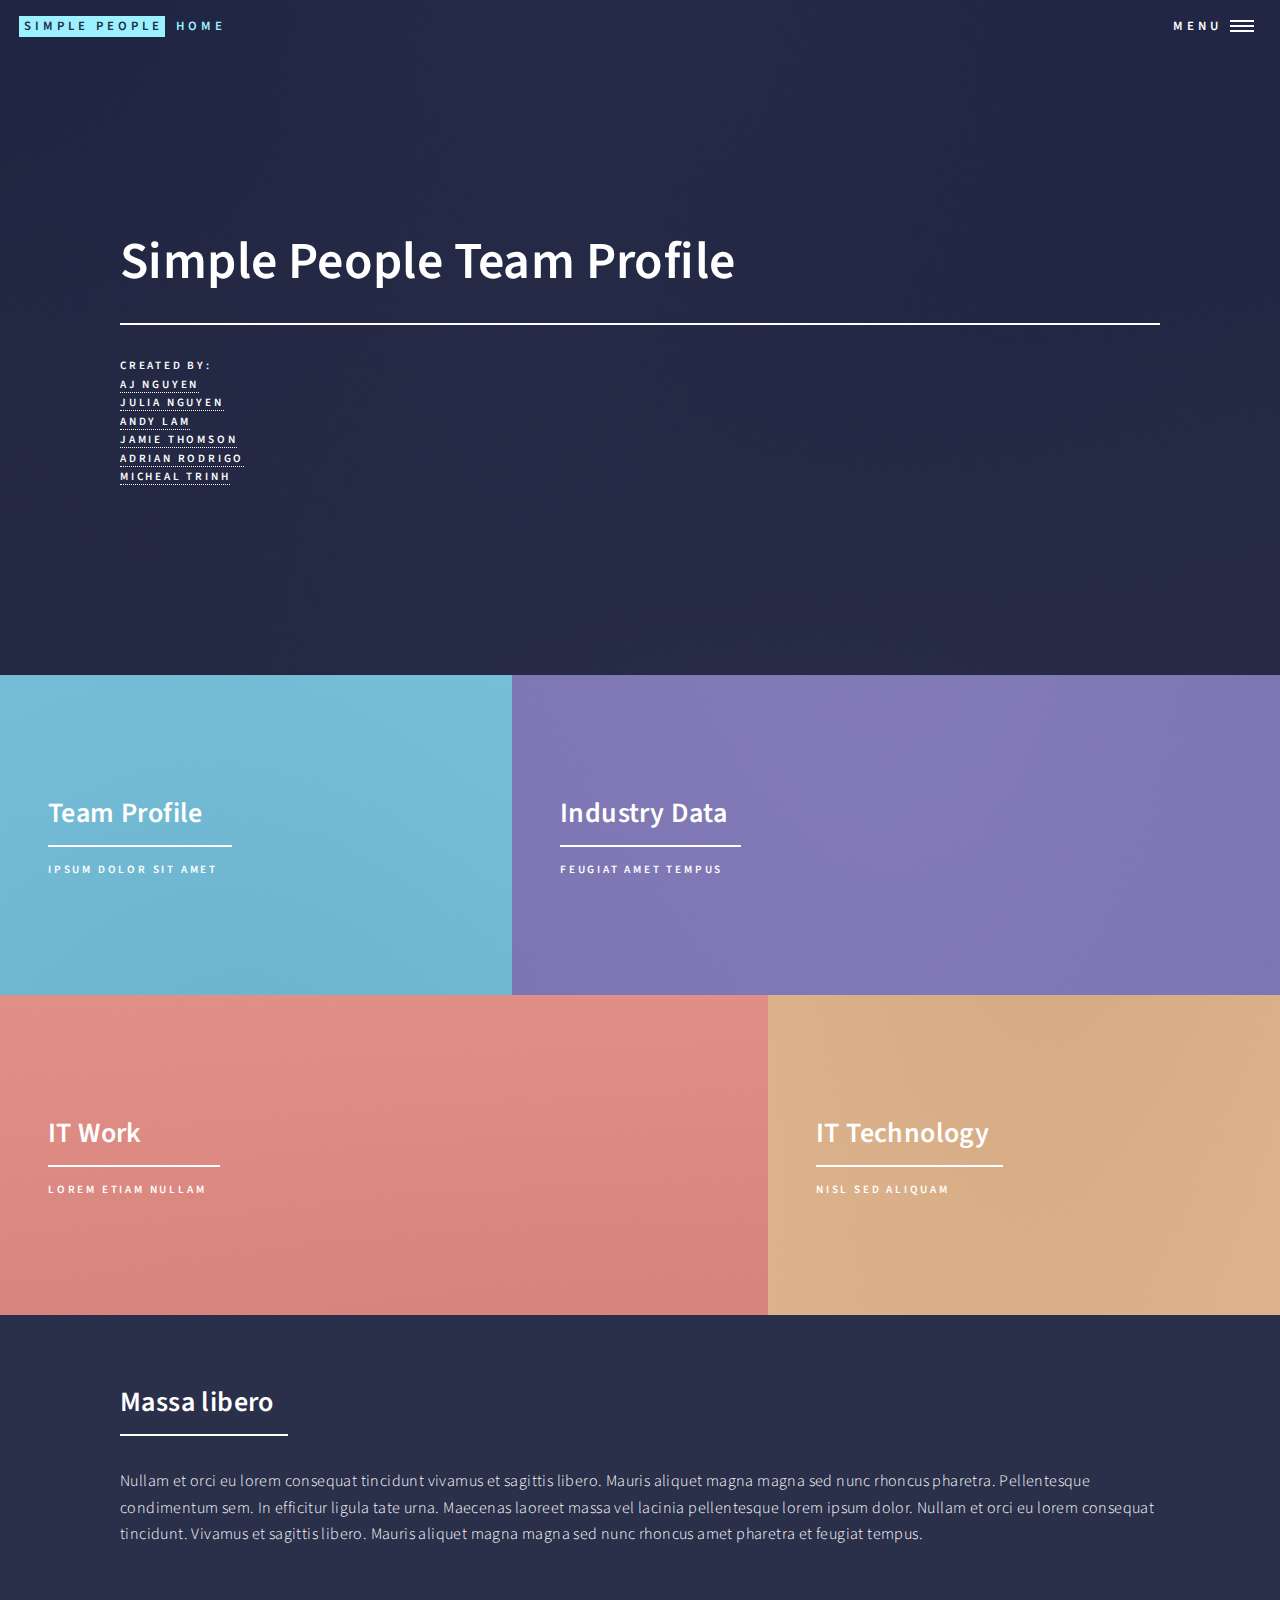
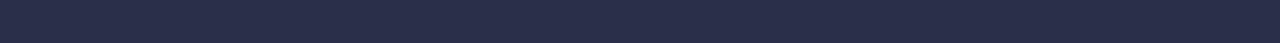
==== commit b40dc4b7: "udated bunch of shit" ====
--- a/index.html
+++ b/index.html
@@ -30,13 +30,10 @@
 						<ul class="links">
 							<li><a href="index.html">Home</a></li>
 							<li><a href="Team Profile.html">Team Profile</a></li>
-							<li><a href="Page 2.html">Page 2</a></li>
-							<li><a href="Page 3.html">Page 3</a></li>
-							<li><a href="Page 4.html">Page 4</a></li>
-						</ul>
-						<ul class="actions stacked">
-							<li><a href="#" class="button primary fit">Get Started</a></li>
-							<li><a href="#" class="button fit">Log In</a></li>
+							<li><a href="Industry Data.html">Industry Data</a></li>
+							<li><a href="IT Work.html">IT Work</a></li>
+							<li><a href="IT Technology.html">IT Technology</a></li>
+							<li><a href="Project Idea.html">Project Idea</a></li>
 						</ul>
 					</nav>
 
@@ -47,13 +44,13 @@
 								<h1>Simple People Team Profile</h1>
 							</header>
 							<div class="content">
-								<p>Created By:<br />
-								AJ Nguyen<br/>
-								Julia Nguyen<br/>
-								Andy Lam<br/>
-								Jamie Thomson<br/>
-								Adrian Rodrigo<br/>
-								Micheal Trinh<br/>
+								<p>Created By:
+								<br/> <a href="https://ajnguyen.github.io/"> AJ Nguyen </a>
+								<br/> <a href="https://jubelet.github.io/"> Julia Nguyen </a>
+								<br/> <a href="https://andyyyl.github.io/"> Andy Lam </a>
+								<br/> <a href="https://jamiethompson4.github.io/"> Jamie Thomson </a>
+								<br/> <a href="https://adrian141r.weebly.com"> Adrian Rodrigo </a>
+								<br/> <a href="https://s3780212.github.io"> Micheal Trinh </a>
 								</p>
 							</div>
 						</div>
@@ -78,7 +75,7 @@
 										<img src="images/pic02.jpg" alt="" />
 									</span>
 									<header class="major">
-										<h3><a href="Page 2.html" class="link">Page 2</a></h3>
+										<h3><a href="Industry Data.html" class="link">Industry Data</a></h3>
 										<p>feugiat amet tempus</p>
 									</header>
 								</article>
@@ -87,7 +84,7 @@
 										<img src="images/pic03.jpg" alt="" />
 									</span>
 									<header class="major">
-										<h3><a href="Page 3.html" class="link">Page 3</a></h3>
+										<h3><a href="IT Work.html" class="link">IT Work</a></h3>
 										<p>Lorem etiam nullam</p>
 									</header>
 								</article>
@@ -96,7 +93,7 @@
 										<img src="images/pic04.jpg" alt="" />
 									</span>
 									<header class="major">
-										<h3><a href="Page 4.html" class="link">Page 4</a></h3>
+										<h3><a href="IT Technology.html" class="link">IT Technology</a></h3>
 										<p>Nisl sed aliquam</p>
 									<!--</header>
 								</article>
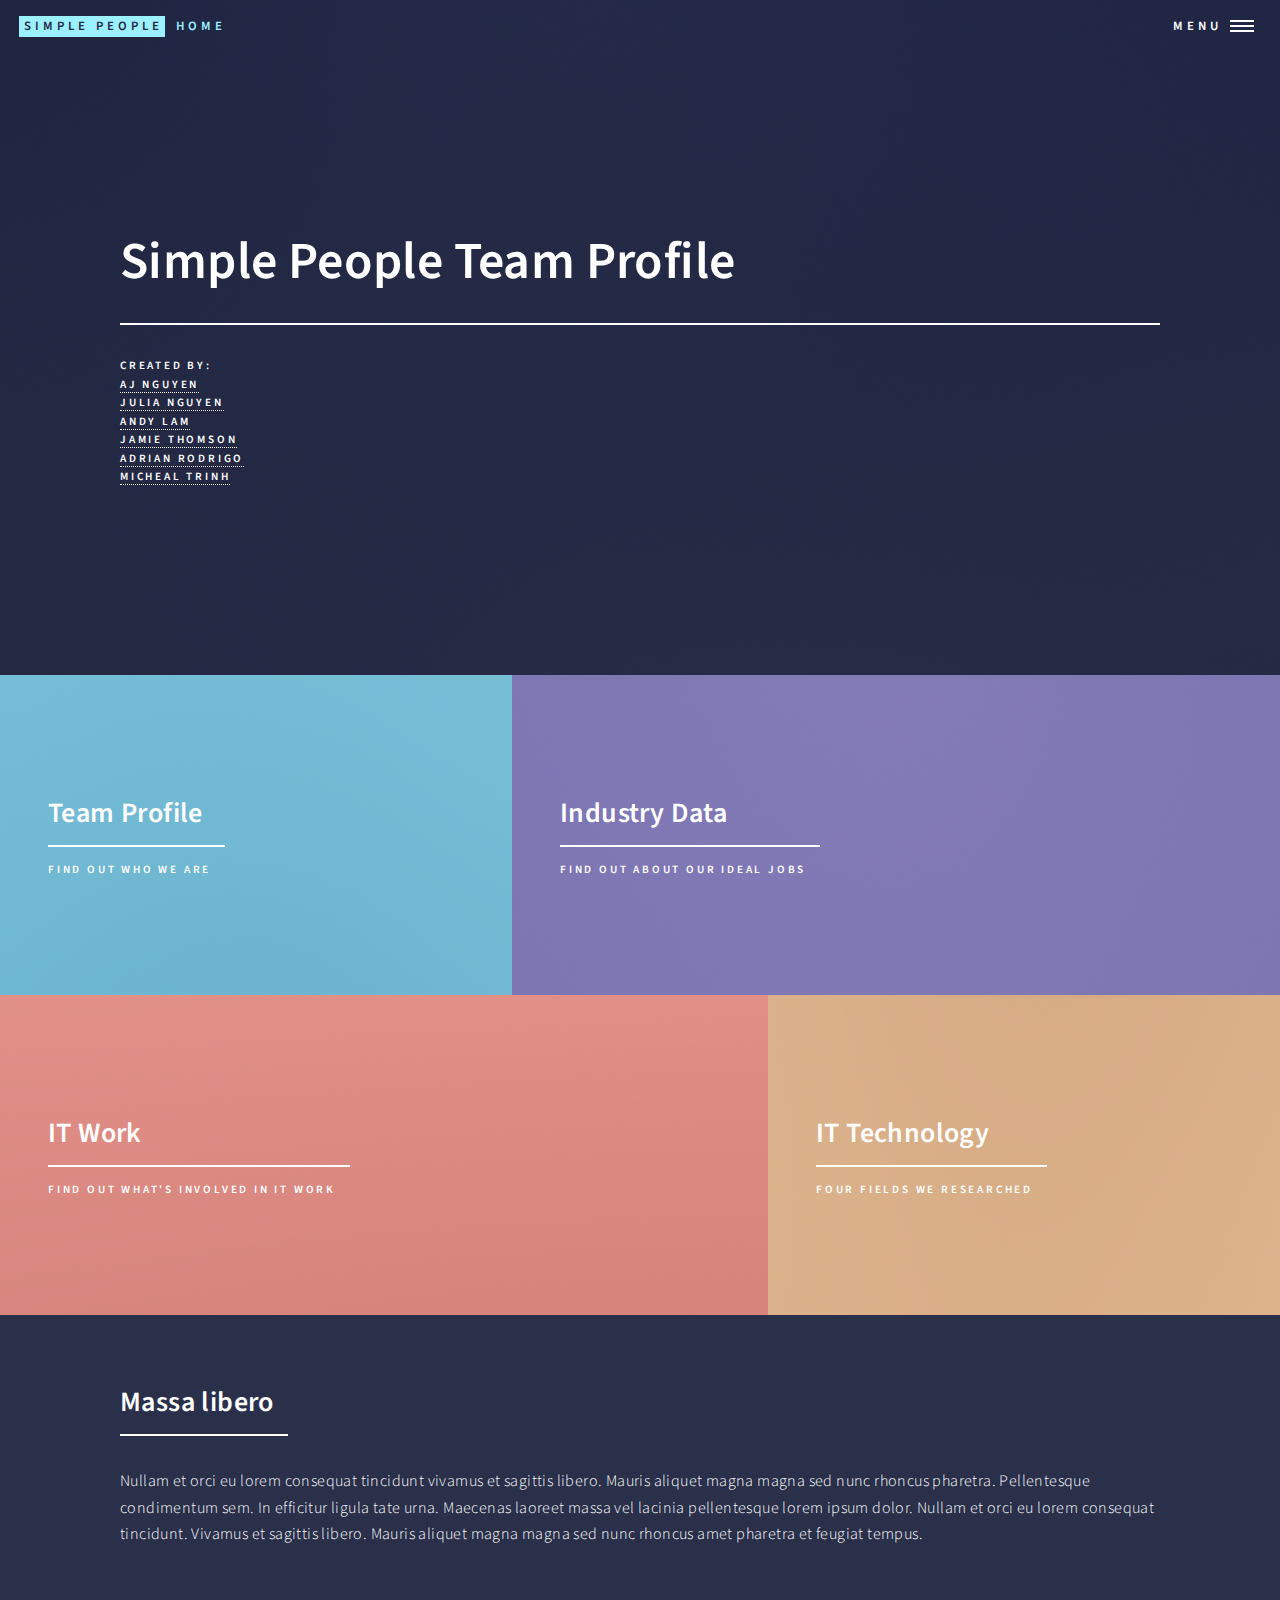
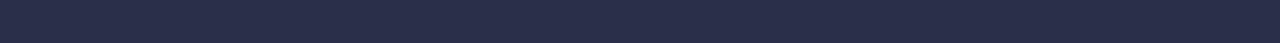
==== commit 56271592: "Update index.html" ====
--- a/index.html
+++ b/index.html
@@ -67,7 +67,7 @@
 									</span>
 									<header class="major">
 										<h3><a href="Team Profile.html" class="link">Team Profile</a></h3>
-										<p>Ipsum dolor sit amet</p>
+										<p>Find out who we are</p>
 									</header>
 								</article>
 								<article>
@@ -76,7 +76,7 @@
 									</span>
 									<header class="major">
 										<h3><a href="Industry Data.html" class="link">Industry Data</a></h3>
-										<p>feugiat amet tempus</p>
+										<p>Find out about our ideal jobs</p>
 									</header>
 								</article>
 								<article>
@@ -85,7 +85,7 @@
 									</span>
 									<header class="major">
 										<h3><a href="IT Work.html" class="link">IT Work</a></h3>
-										<p>Lorem etiam nullam</p>
+										<p>Find out what's involved in IT work</p>
 									</header>
 								</article>
 								<article>
@@ -94,7 +94,7 @@
 									</span>
 									<header class="major">
 										<h3><a href="IT Technology.html" class="link">IT Technology</a></h3>
-										<p>Nisl sed aliquam</p>
+										<p>Four fields we researched</p>
 									<!--</header>
 								</article>
 								<article>
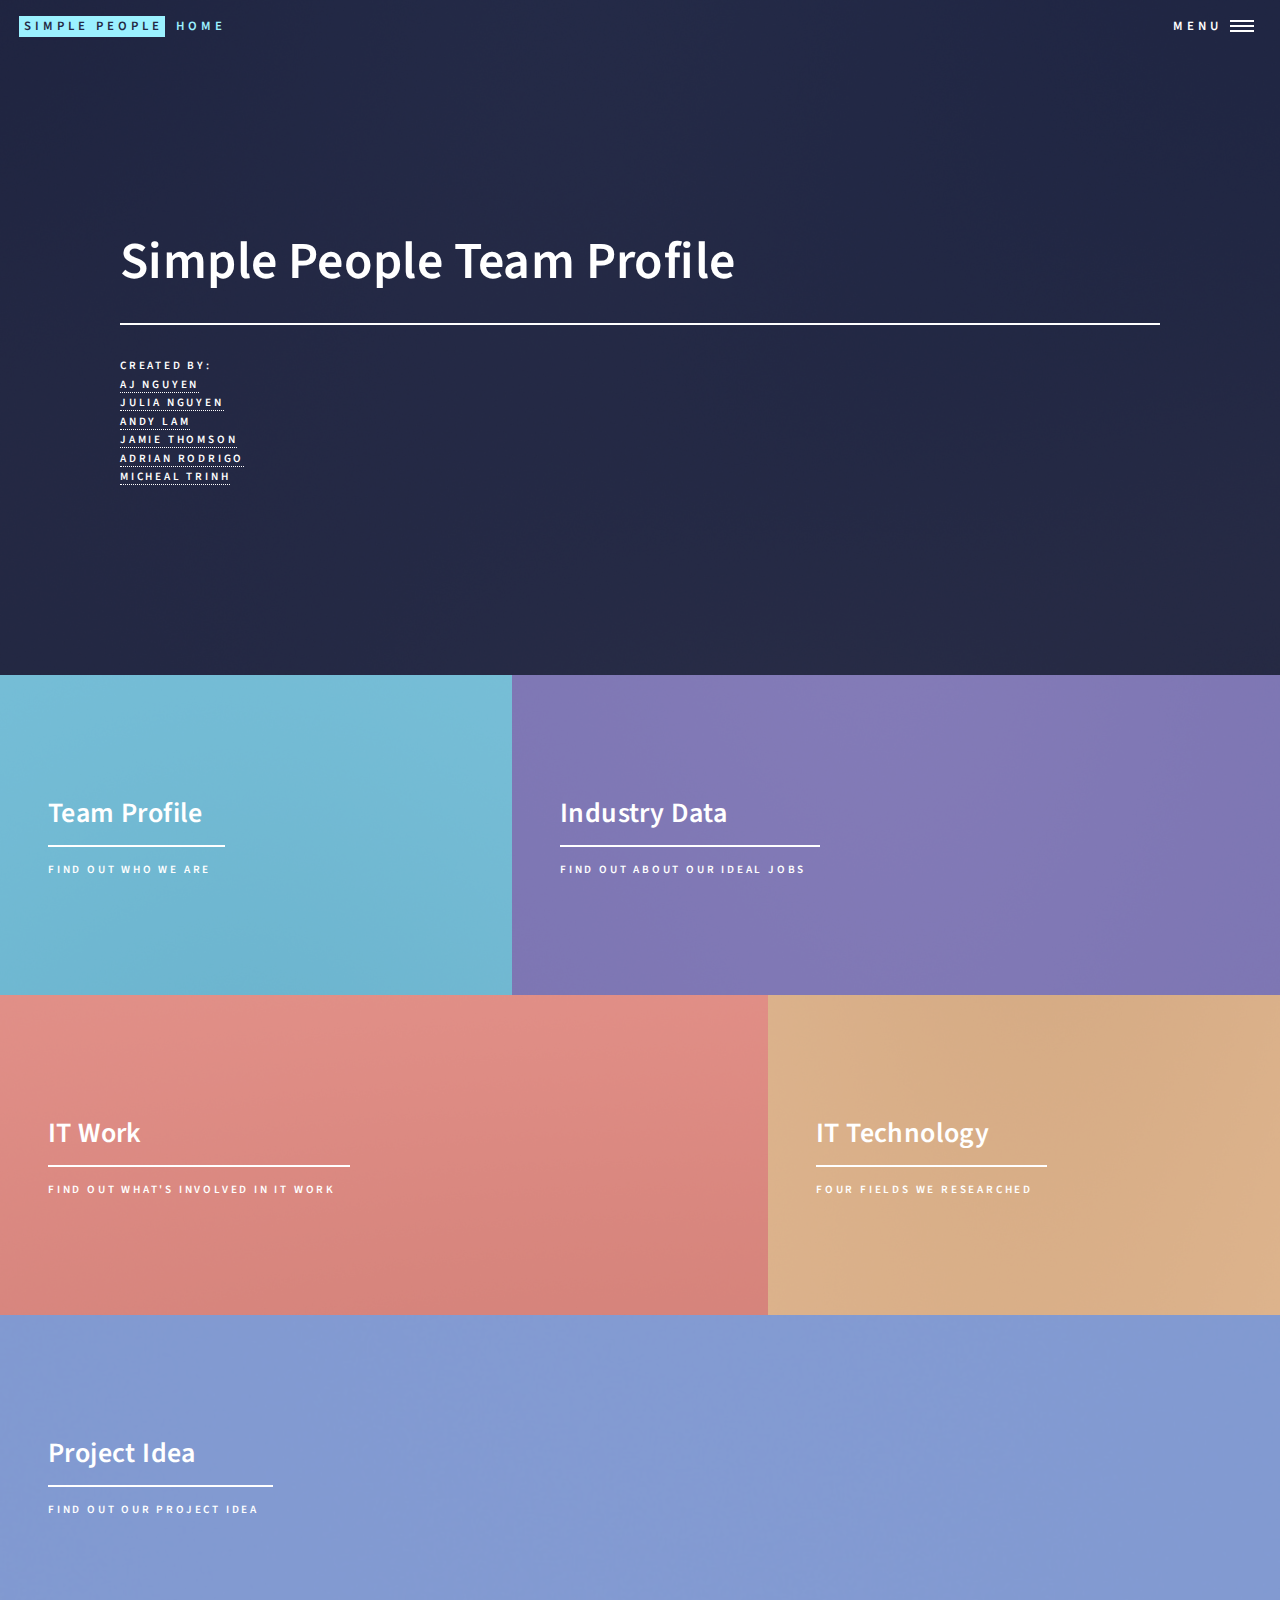
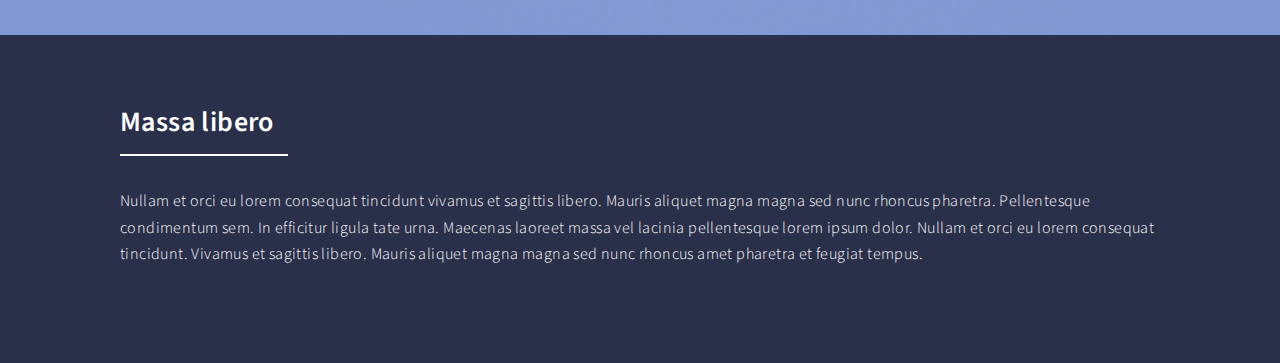
==== commit 3959bbbf: "updates" ====
--- a/index.html
+++ b/index.html
@@ -95,18 +95,18 @@
 									<header class="major">
 										<h3><a href="IT Technology.html" class="link">IT Technology</a></h3>
 										<p>Four fields we researched</p>
-									<!--</header>
+									</header>
 								</article>
-								<article>
+								<article style="width:100%;">
 									<span class="image">
 										<img src="images/pic05.jpg" alt="" />
 									</span>
 									<header class="major">
-										<h3><a href="landing.html" class="link">Consequat</a></h3>
-										<p>Ipsum dolor sit amet</p>
+										<h3><a href="Project Idea.html" class="link">Project Idea</a></h3>
+										<p>Find out our project idea</p>
 									</header>
 								</article>
-								<article>
+								<!--<article>
 									<span class="image">
 										<img src="images/pic06.jpg" alt="" />
 									</span>
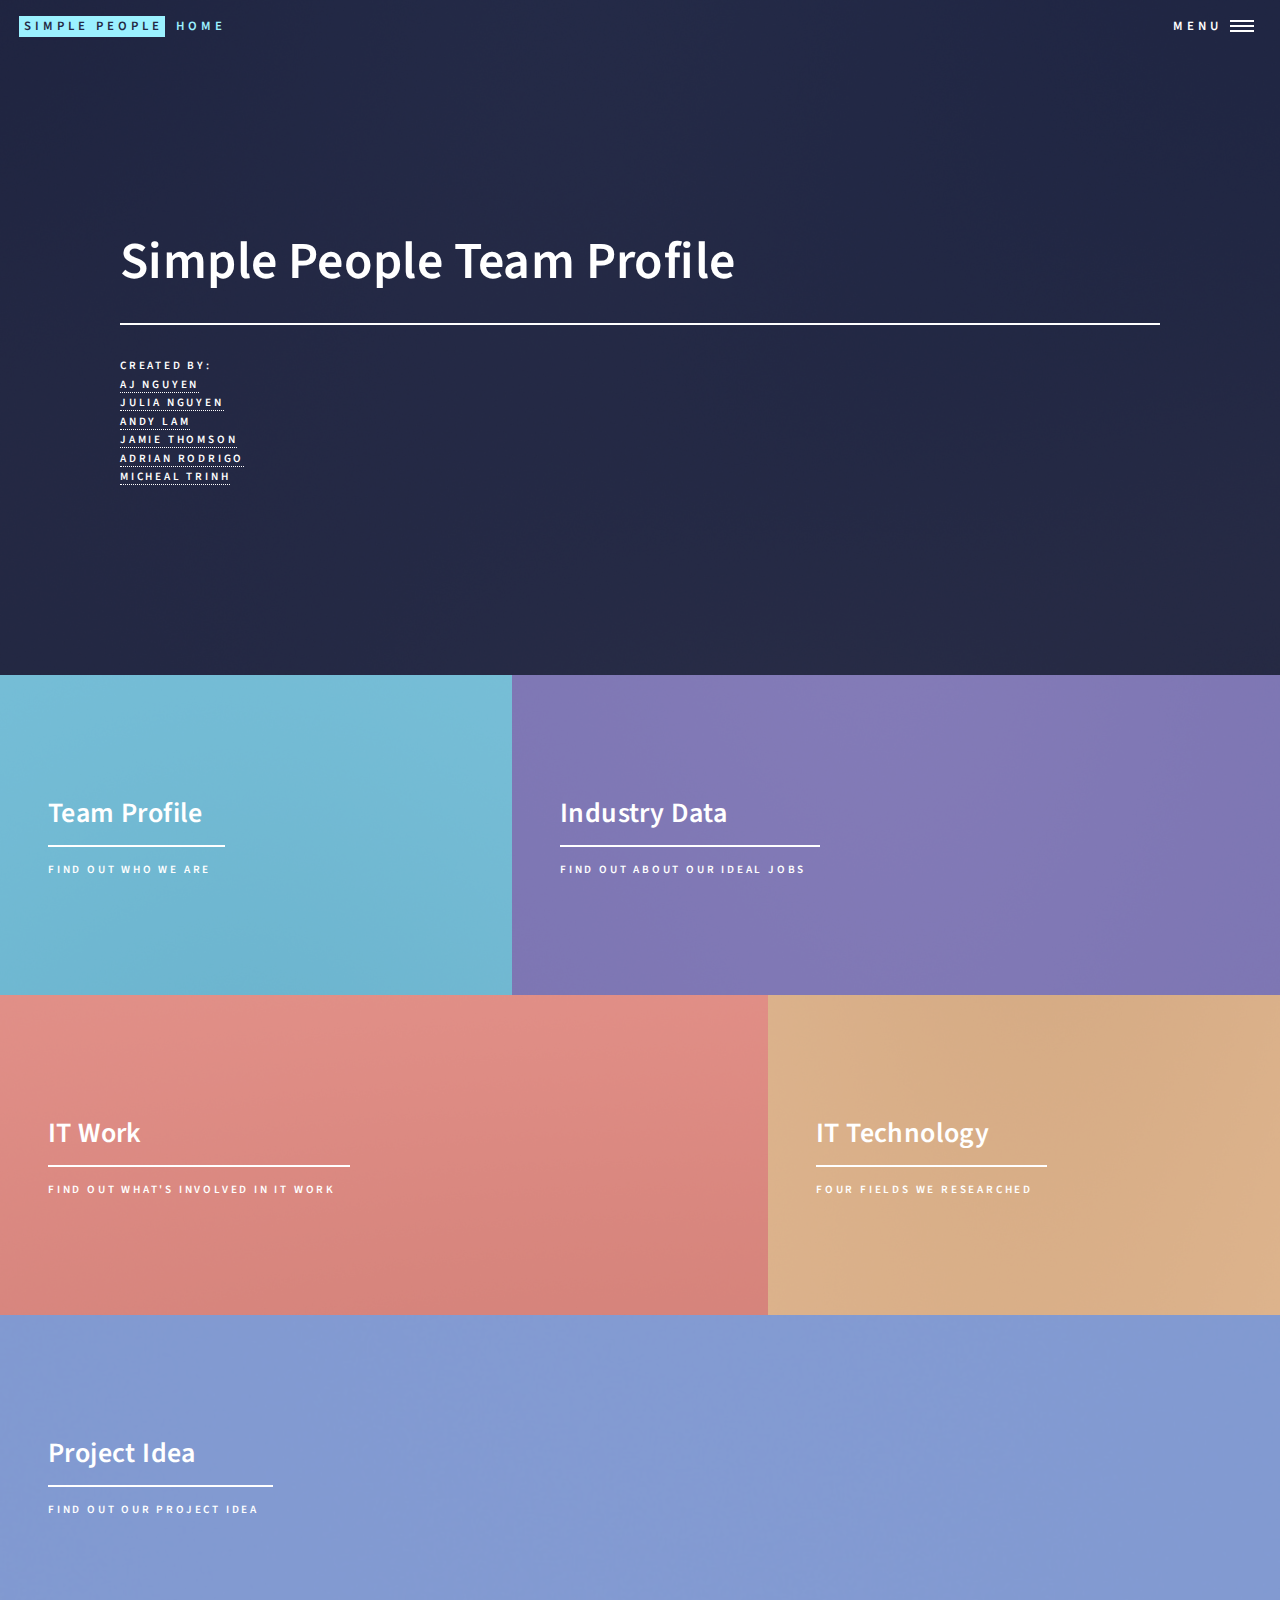
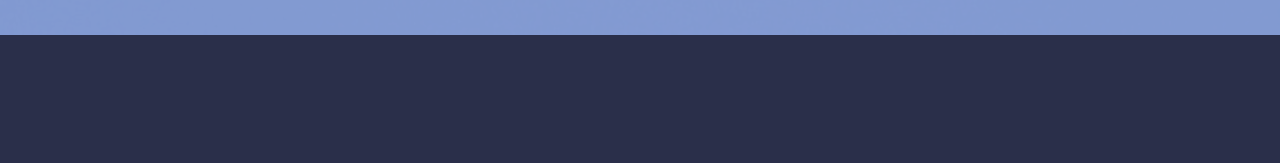
==== commit 9329ecbf: "Delete bottom section" ====
--- a/index.html
+++ b/index.html
@@ -121,11 +121,8 @@
 							<section id="two">
 								<div class="inner">
 									<header class="major">
-										<h2>Massa libero</h2>
-									</header>
-									<p>Nullam et orci eu lorem consequat tincidunt vivamus et sagittis libero. Mauris aliquet magna magna sed nunc rhoncus pharetra. Pellentesque condimentum sem. In efficitur ligula tate urna. Maecenas laoreet massa vel lacinia pellentesque lorem ipsum dolor. Nullam et orci eu lorem consequat tincidunt. Vivamus et sagittis libero. Mauris aliquet magna magna sed nunc rhoncus amet pharetra et feugiat tempus.</p>
-									<ul class="actions">
-									</ul>
+										
+																
 								</div>
 							</section>
 
@@ -143,4 +140,4 @@
 			<script src="assets/js/main.js"></script>
 
 	</body>
-</html>+</html>
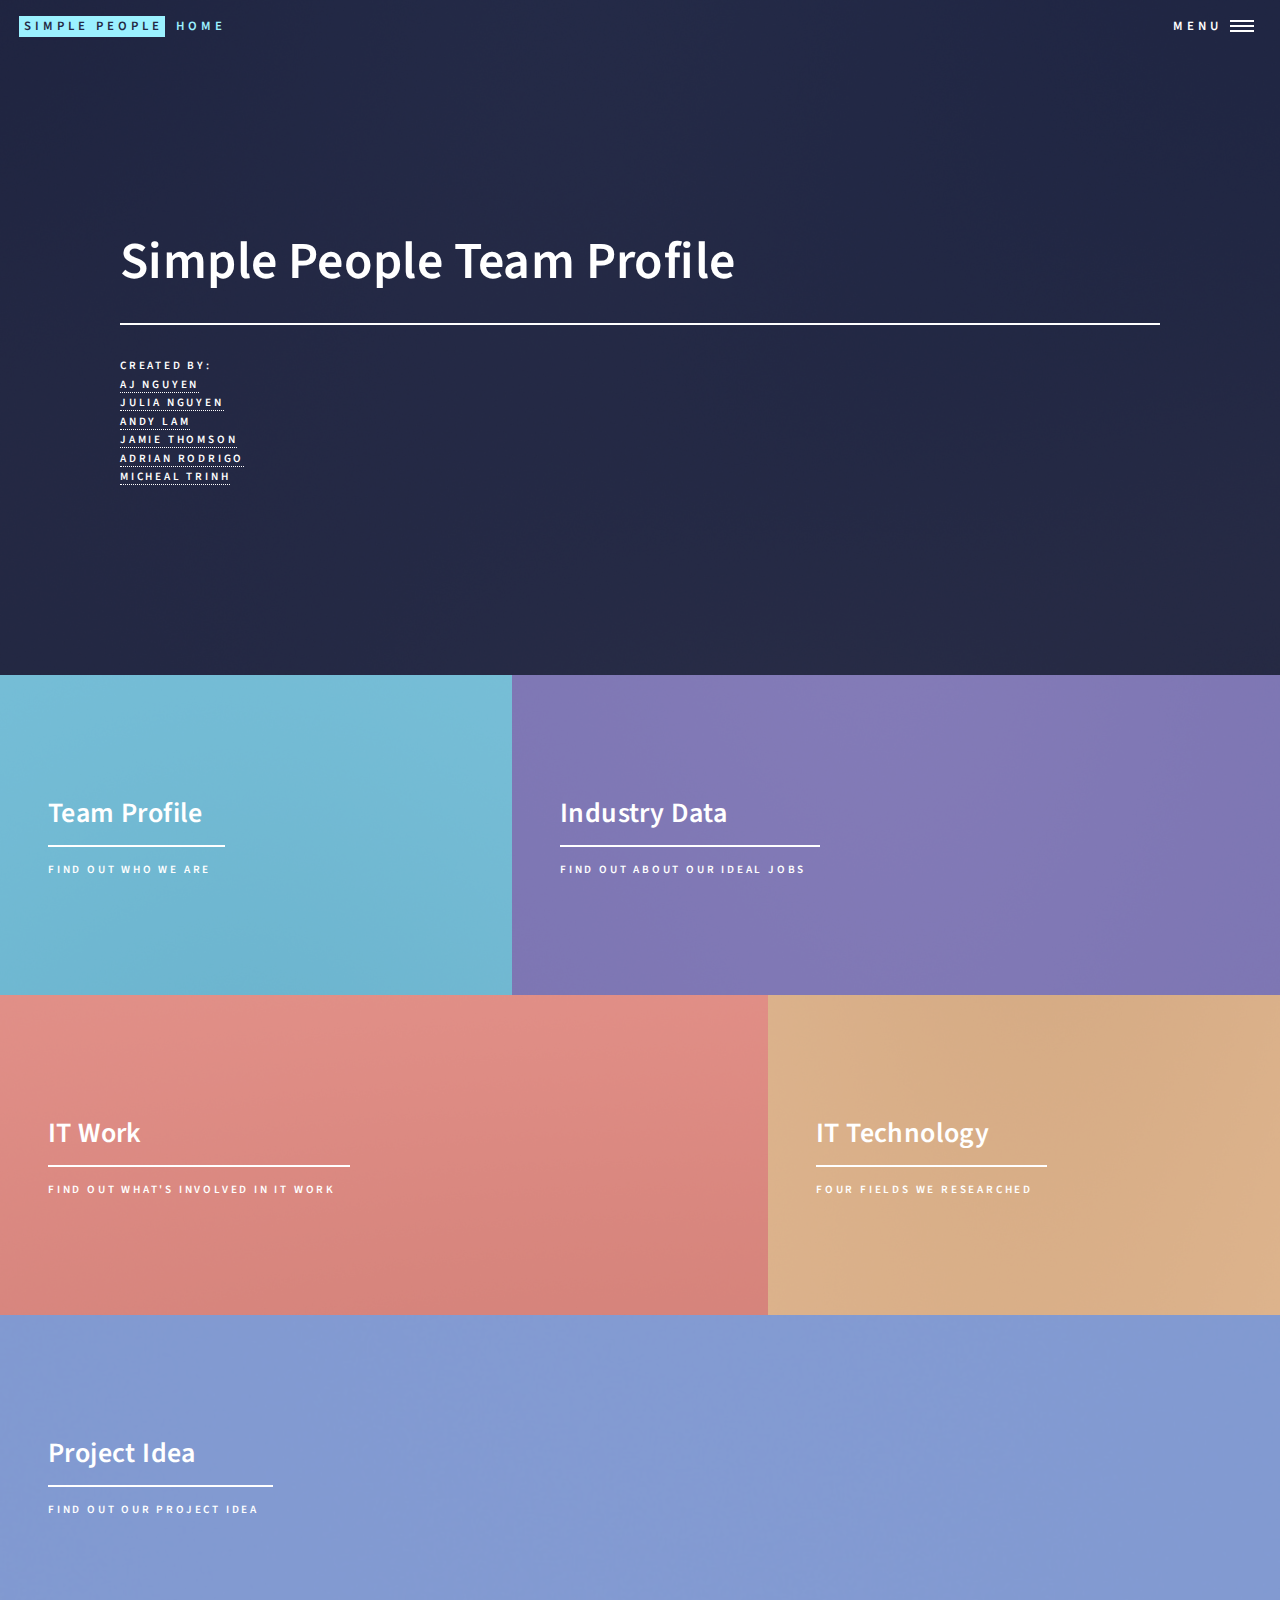
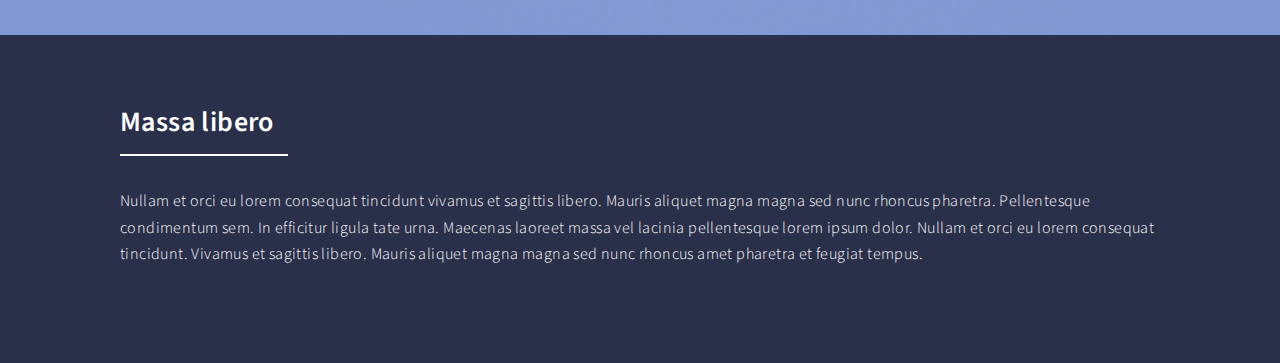
==== commit ee067720: "Done" ====
--- a/index.html
+++ b/index.html
@@ -48,7 +48,7 @@
 								<br/> <a href="https://ajnguyen.github.io/"> AJ Nguyen </a>
 								<br/> <a href="https://jubelet.github.io/"> Julia Nguyen </a>
 								<br/> <a href="https://andyyyl.github.io/"> Andy Lam </a>
-								<br/> <a href="https://jamiethompson4.github.io/"> Jamie Thomson </a>
+								<br/> <a href="https://jamieThomson4.github.io/"> Jamie Thomson </a>
 								<br/> <a href="https://adrian141r.weebly.com"> Adrian Rodrigo </a>
 								<br/> <a href="https://s3780212.github.io"> Micheal Trinh </a>
 								</p>
@@ -121,8 +121,11 @@
 							<section id="two">
 								<div class="inner">
 									<header class="major">
-										
-																
+										<h2>Massa libero</h2>
+									</header>
+									<p>Nullam et orci eu lorem consequat tincidunt vivamus et sagittis libero. Mauris aliquet magna magna sed nunc rhoncus pharetra. Pellentesque condimentum sem. In efficitur ligula tate urna. Maecenas laoreet massa vel lacinia pellentesque lorem ipsum dolor. Nullam et orci eu lorem consequat tincidunt. Vivamus et sagittis libero. Mauris aliquet magna magna sed nunc rhoncus amet pharetra et feugiat tempus.</p>
+									<ul class="actions">
+									</ul>
 								</div>
 							</section>
 
@@ -140,4 +143,4 @@
 			<script src="assets/js/main.js"></script>
 
 	</body>
-</html>
+</html>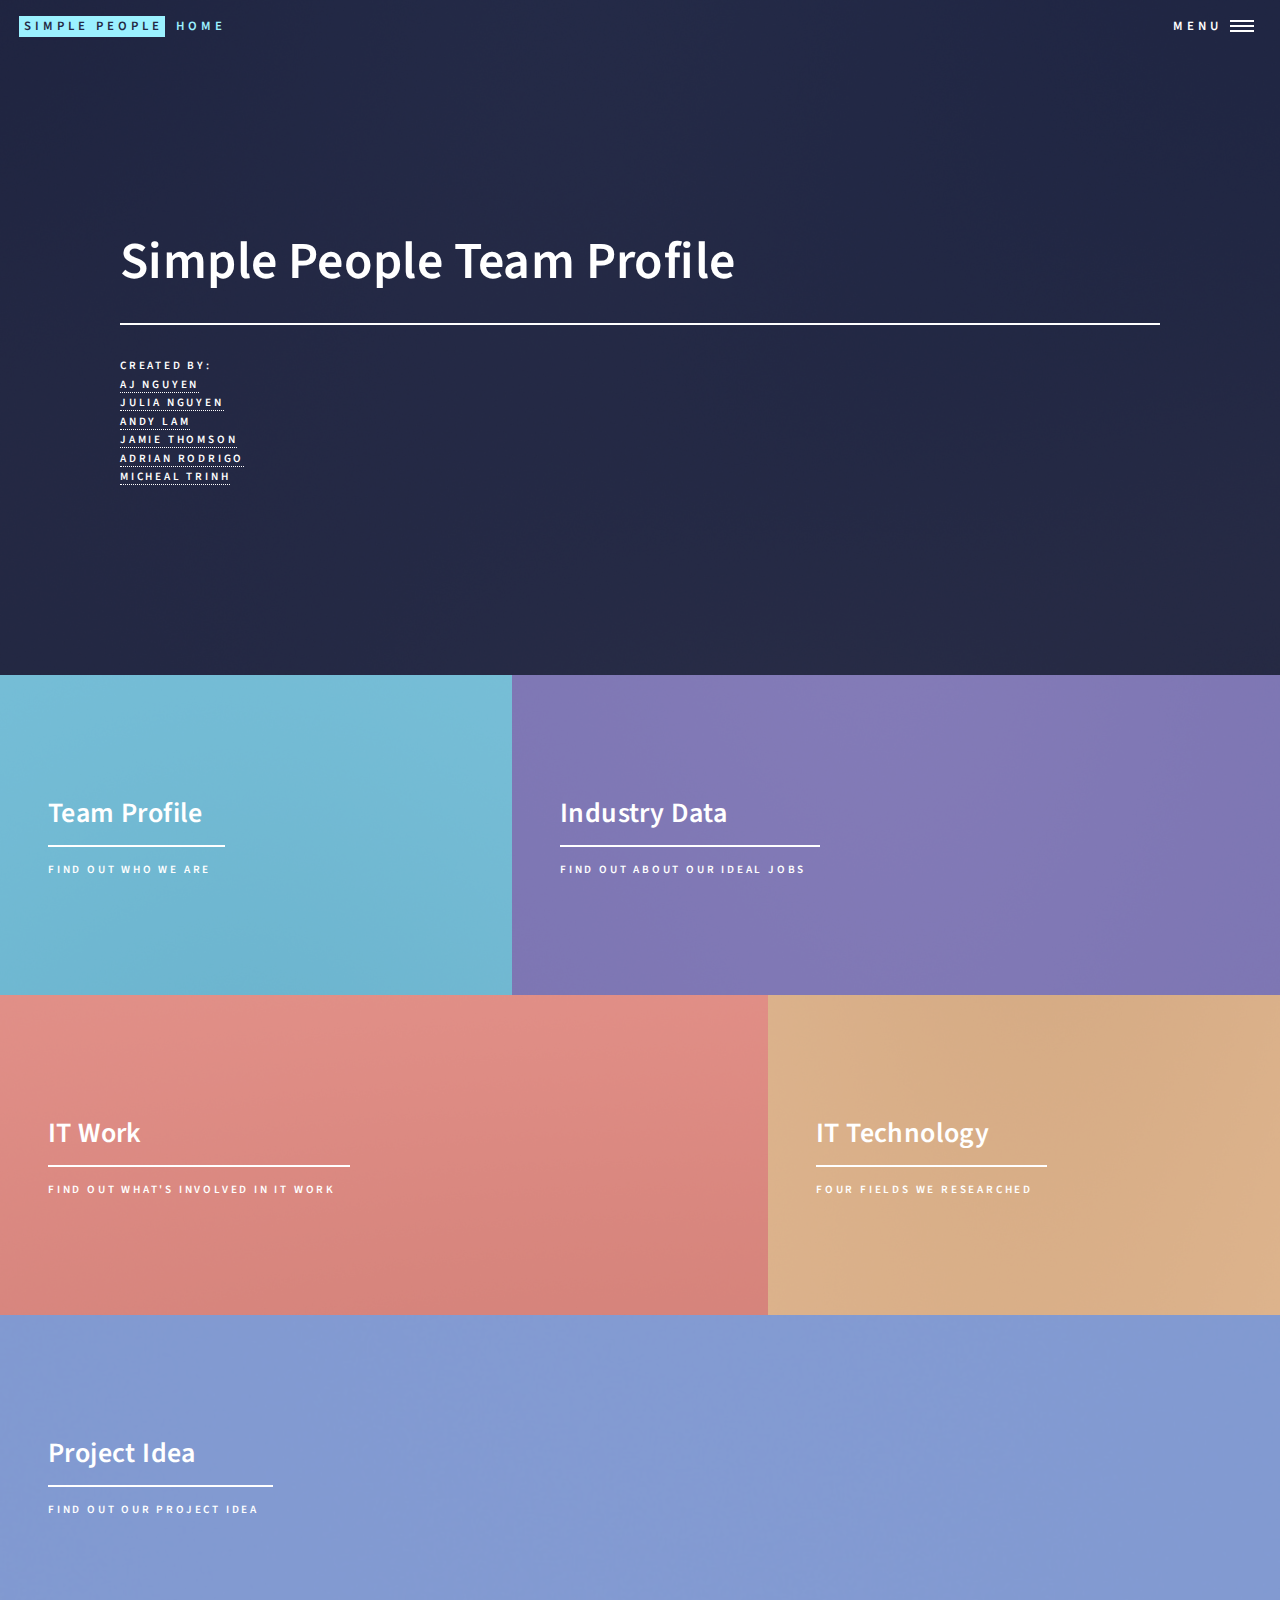
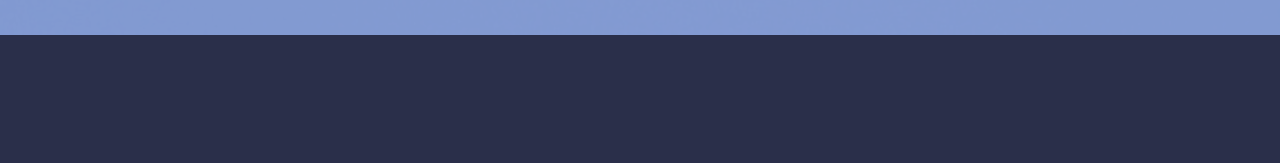
==== commit 471af8cb: "Merge branch 'master' of https://github.com/simple-people/simple-people.github.io" ====
--- a/index.html
+++ b/index.html
@@ -121,11 +121,8 @@
 							<section id="two">
 								<div class="inner">
 									<header class="major">
-										<h2>Massa libero</h2>
-									</header>
-									<p>Nullam et orci eu lorem consequat tincidunt vivamus et sagittis libero. Mauris aliquet magna magna sed nunc rhoncus pharetra. Pellentesque condimentum sem. In efficitur ligula tate urna. Maecenas laoreet massa vel lacinia pellentesque lorem ipsum dolor. Nullam et orci eu lorem consequat tincidunt. Vivamus et sagittis libero. Mauris aliquet magna magna sed nunc rhoncus amet pharetra et feugiat tempus.</p>
-									<ul class="actions">
-									</ul>
+										
+																
 								</div>
 							</section>
 
@@ -143,4 +140,4 @@
 			<script src="assets/js/main.js"></script>
 
 	</body>
-</html>+</html>
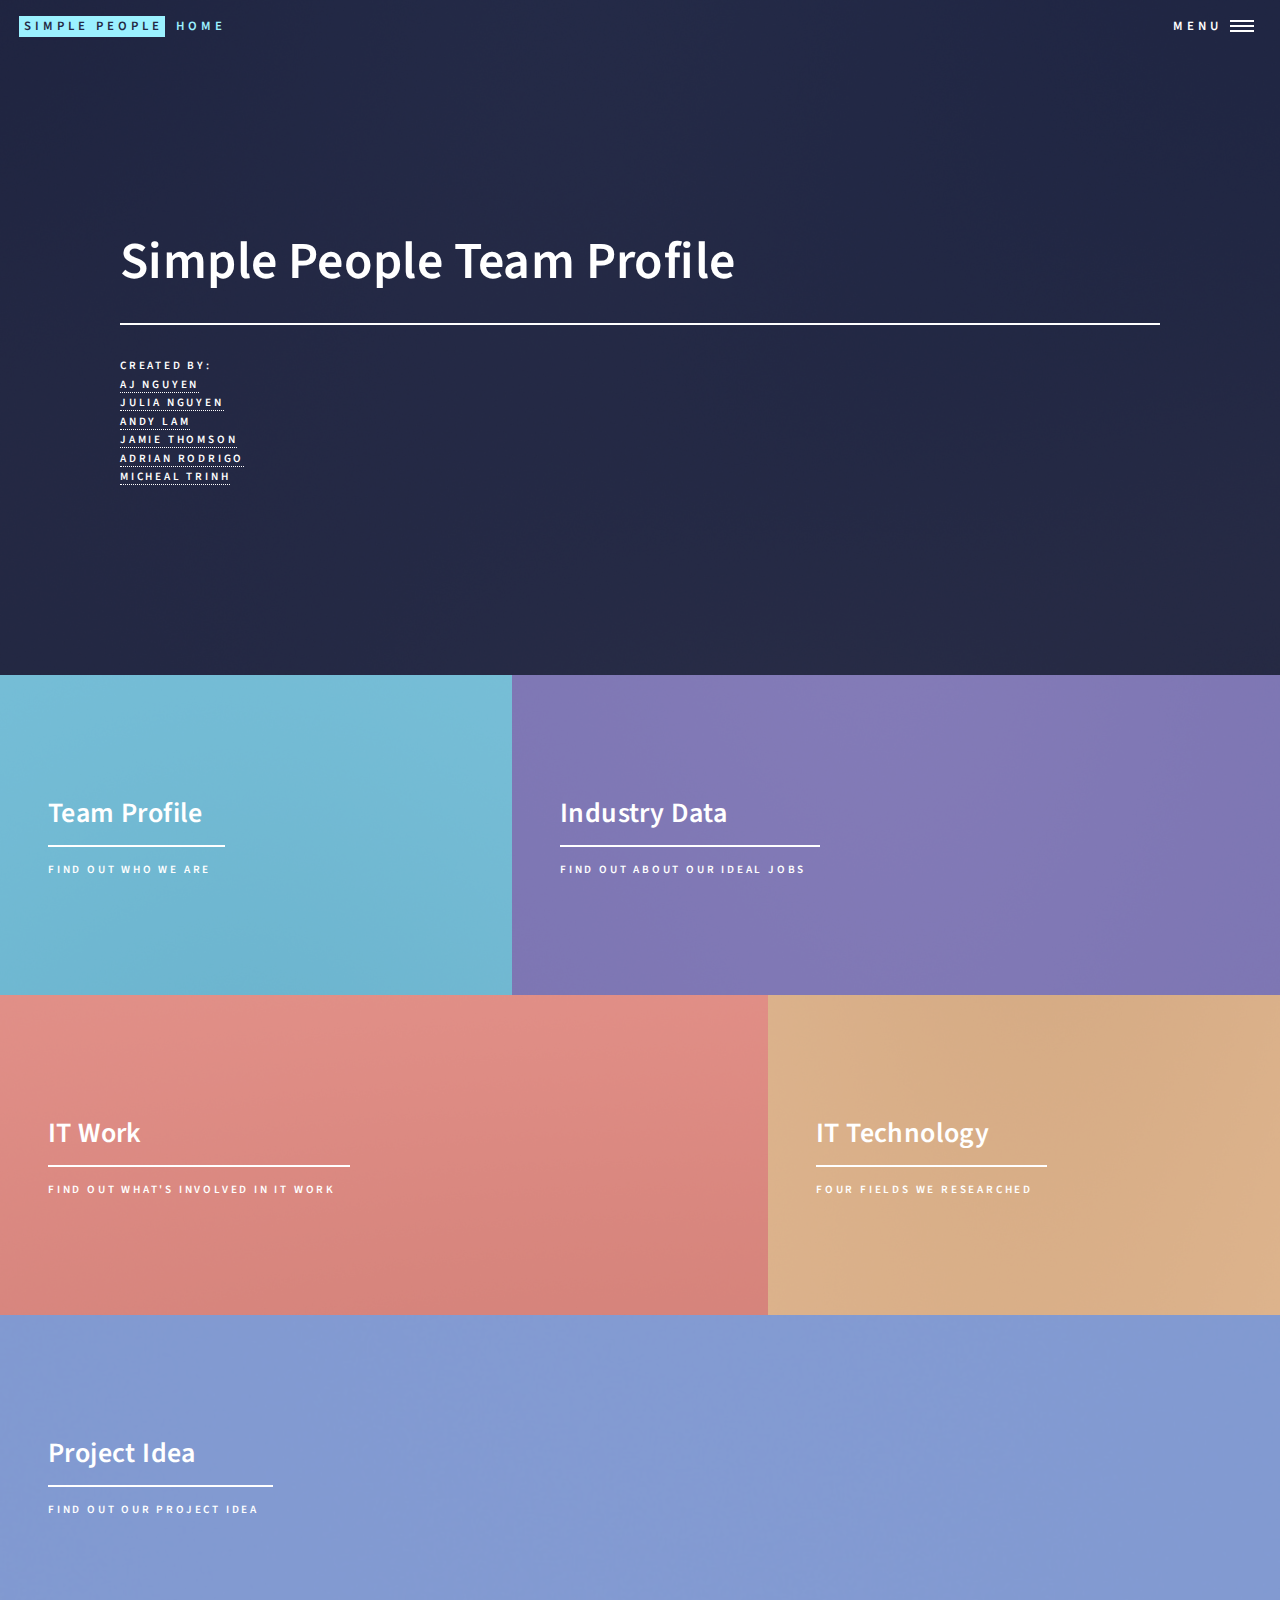
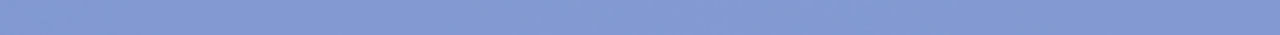
==== commit 32194004: "Update index.html" ====
--- a/index.html
+++ b/index.html
@@ -116,19 +116,8 @@
 									</header>
 								</article>
 							</section>
-
-						<!-- Two -->
-							<section id="two">
-								<div class="inner">
-									<header class="major">
-										
-																
-								</div>
-							</section>
-
 					</div>
-
-				
+			</div>
 
 		<!-- Scripts -->
 			<script src="assets/js/jquery.min.js"></script>
@@ -140,4 +129,4 @@
 			<script src="assets/js/main.js"></script>
 
 	</body>
-</html>
+</html>